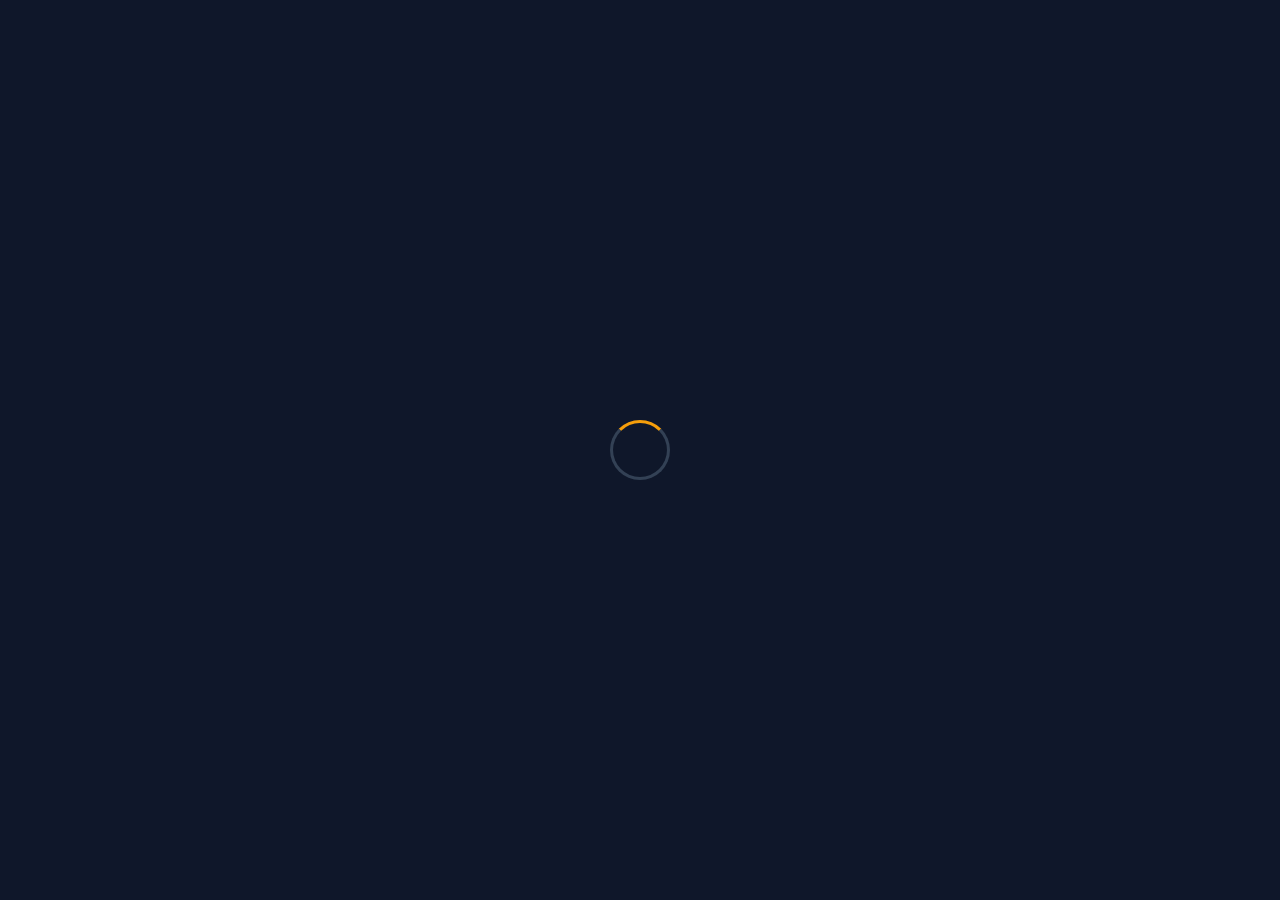
==== index.html @ acbb8c91 "initial commit" ====
<!DOCTYPE html>
<html lang="en" class="scroll-smooth">
<head>
    <meta charset="UTF-8" />
    <meta name="viewport" content="width=device-width, initial-scale=1.0" />
    <meta name="description" content="Portfolio of Shadrack, a software engineer specializing in modern web development, UI/UX design, Data Science and innovative solutions.">
    <meta name="author" content="Shadrack">
    <meta property="og:title" content="Shadrack ">
    <meta property="og:description" content="Crafting elegant, efficient, and user-centric software solutions.">
    <meta property="og:type" content="website">
    <meta property="og:url" content="https://sheddysilicon.netlify.app">
    <meta property="og:image" content="https://sheddysilicon.netlify.app/images/og-image.jpg">
    <title>sheddysilicon</title>

    <script src="https://cdn.tailwindcss.com"></script>
    <link rel="icon" type="image/png" sizes="32x32" href="https://encrypted-tbn0.gstatic.com/images?q=tbn:ANd9GcRyofyNYiwBsJ7aX9NkStztx-xi-1tMAs8EAA&s">
    <link rel="stylesheet" href="https://cdnjs.cloudflare.com/ajax/libs/font-awesome/6.0.0-beta3/css/all.min.css"
          integrity="sha512-Fo3rlrZj/k7ujTnHg4CGR2D7kSs0v4LLanw2qksYuRlEzO+tcaEPQogQ0KaoGN26/zrn20ImR1DfuLWnOo7aBA=="
          crossorigin="anonymous" referrerpolicy="no-referrer" />
    <link rel="preconnect" href="https://fonts.googleapis.com">
    <link rel="preconnect" href="https://fonts.gstatic.com" crossorigin>
    <link href="https://fonts.googleapis.com/css2?family=Inter:wght@300;400;500;600;700;800;900&family=JetBrains+Mono:wght@400;500;700&display=swap" rel="stylesheet">
          
    <style>
      :root {
        --primary: #f59e0b;
        --primary-dark: #d97706;
        --secondary: #8b5cf6;
        --accent: #06b6d4;
        --success: #10b981;
        --error: #ef4444;
      }

      [data-theme="light"] {
        --bg-primary: #ffffff;
        --bg-secondary: #f8fafc;
        --bg-tertiary: #e2e8f0;
        --text-primary: #1e293b;
        --text-secondary: #475569;
        --text-muted: #64748b;
        --border: #e2e8f0;
        --glass-bg: rgba(255, 255, 255, 0.85);
        --glass-border: rgba(255, 255, 255, 0.2);
        --shadow: rgba(0, 0, 0, 0.1);
        --shadow-lg: rgba(0, 0, 0, 0.15);
      }

      [data-theme="dark"] {
        --bg-primary: #0f172a;
        --bg-secondary: #1e293b;
        --bg-tertiary: #334155;
        --text-primary: #f1f5f9;
        --text-secondary: #cbd5e1;
        --text-muted: #94a3b8;
        --border: #334155;
        --glass-bg: rgba(15, 23, 42, 0.85);
        --glass-border: rgba(255, 255, 255, 0.1);
        --shadow: rgba(0, 0, 0, 0.3);
        --shadow-lg: rgba(0, 0, 0, 0.4);
      }

      * {
        margin: 0;
        padding: 0;
        box-sizing: border-box;
      }

      body {
        font-family: 'Inter', sans-serif;
        background: var(--bg-primary);
        color: var(--text-primary);
        line-height: 1.6;
        overflow-x: hidden;
        transition: all 0.3s ease;
      }

      /* Enhanced Glass Morphism */
      .glass {
        background: var(--glass-bg);
        backdrop-filter: blur(20px);
        -webkit-backdrop-filter: blur(20px);
        border: 1px solid var(--glass-border);
        box-shadow: 0 8px 32px var(--shadow);
      }

      .glass-intense {
        background: var(--glass-bg);
        backdrop-filter: blur(40px);
        -webkit-backdrop-filter: blur(40px);
        border: 1px solid var(--glass-border);
        box-shadow: 0 20px 40px var(--shadow-lg);
      }

      /* Animated Background */
      .animated-bg {
        position: fixed;
        top: 0;
        left: 0;
        width: 100%;
        height: 100%;
        z-index: -2;
        background: linear-gradient(45deg, var(--bg-primary), var(--bg-secondary));
      }

      .floating-shapes {
        position: absolute;
        width: 100%;
        height: 100%;
        overflow: hidden;
      }

      .shape {
        position: absolute;
        border-radius: 50%;
        background: linear-gradient(45deg, var(--primary), var(--secondary));
        opacity: 0.1;
        animation: float 20s infinite linear;
      }

      @keyframes float {
        0% { transform: translateY(100vh) rotate(0deg); opacity: 0; }
        10% { opacity: 0.1; }
        90% { opacity: 0.1; }
        100% { transform: translateY(-100vh) rotate(360deg); opacity: 0; }
      }

      /* Enhanced Navbar */
      .navbar {
        position: fixed;
        top: 20px;
        left: 50%;
        transform: translateX(-50%);
        z-index: 1000;
        border-radius: 50px;
        padding: 12px 24px;
        transition: all 0.3s ease;
        backdrop-filter: blur(20px);
        -webkit-backdrop-filter: blur(20px);
      }

      .nav-item {
        position: relative;
        padding: 12px 20px;
        border-radius: 25px;
        transition: all 0.3s cubic-bezier(0.4, 0, 0.2, 1);
        text-decoration: none;
        color: var(--text-secondary);
        display: flex;
        flex-direction: column;
        align-items: center;
        gap: 4px;
        overflow: hidden;
      }

      .nav-item::before {
        content: '';
        position: absolute;
        top: 0;
        left: -100%;
        width: 100%;
        height: 100%;
        background: linear-gradient(45deg, var(--primary), var(--secondary));
        transition: all 0.3s ease;
        border-radius: 25px;
        z-index: -1;
      }

      .nav-item:hover::before,
      .nav-item.active::before {
        left: 0;
      }

      .nav-item:hover,
      .nav-item.active {
        color: white;
        transform: translateY(-2px);
      }

      .nav-item i {
        font-size: 18px;
        transition: all 0.3s ease;
      }

      .nav-item:hover i {
        transform: scale(1.2);
      }

      .nav-item span {
        font-size: 12px;
        font-weight: 500;
      }

      /* Enhanced Audio Player */
      .audio-player {
        background: var(--glass-bg);
        backdrop-filter: blur(15px);
        border-radius: 30px;
        padding: 8px 16px;
        display: flex;
        align-items: center;
        gap: 12px;
        border: 1px solid var(--glass-border);
        transition: all 0.3s ease;
        min-width: 200px;
      }

      .audio-player:hover {
        transform: translateY(-3px);
        box-shadow: 0 15px 30px var(--shadow-lg);
      }

      .play-btn {
        width: 40px;
        height: 40px;
        border-radius: 50%;
        background: linear-gradient(45deg, var(--primary), var(--primary-dark));
        border: none;
        display: flex;
        align-items: center;
        justify-content: center;
        cursor: pointer;
        transition: all 0.3s ease;
        position: relative;
        overflow: hidden;
      }

      .play-btn::before {
        content: '';
        position: absolute;
        top: 50%;
        left: 50%;
        width: 0;
        height: 0;
        background: rgba(255, 255, 255, 0.3);
        border-radius: 50%;
        transition: all 0.3s ease;
      }

      .play-btn:hover::before {
        width: 100%;
        height: 100%;
        top: 0;
        left: 0;
      }

      .play-btn:hover {
        transform: scale(1.1);
      }

      .play-btn i {
        color: white;
        font-size: 16px;
        position: relative;
        z-index: 2;
      }

      .audio-info {
        flex: 1;
        min-width: 0;
      }

      .audio-title {
        font-size: 12px;
        font-weight: 600;
        color: var(--text-primary);
        margin-bottom: 4px;
      }

      .audio-progress {
        width: 100%;
        height: 4px;
        background: var(--border);
        border-radius: 2px;
        overflow: hidden;
        position: relative;
      }

      .audio-progress-bar {
        height: 100%;
        background: linear-gradient(90deg, var(--primary), var(--secondary));
        width: 0%;
        transition: width 0.1s ease;
        border-radius: 2px;
        position: relative;
      }

      .audio-progress-bar::after {
        content: '';
        position: absolute;
        right: 0;
        top: 50%;
        transform: translateY(-50%);
        width: 8px;
        height: 8px;
        background: white;
        border-radius: 50%;
        box-shadow: 0 2px 4px var(--shadow);
      }

      /* Hero Section Enhancements */
      .hero-content {
        position: relative;
        z-index: 10;
        text-align: center;
        padding: 2rem;
      }

      .hero-title {
        font-size: clamp(3rem, 8vw, 8rem);
        font-weight: 900;
        line-height: 0.9;
        margin-bottom: 1rem;
        background: linear-gradient(135deg, var(--primary), var(--secondary), var(--accent));
        background-size: 300% 300%;
        -webkit-background-clip: text;
        -webkit-text-fill-color: transparent;
        background-clip: text;
        animation: gradientShift 4s ease infinite;
        filter: drop-shadow(0 4px 8px var(--shadow));
      }

      @keyframes gradientShift {
        0%, 100% { background-position: 0% 50%; }
        50% { background-position: 100% 50%; }
      }

      .hero-subtitle {
        font-size: clamp(1.5rem, 4vw, 3rem);
        font-weight: 600;
        color: var(--text-secondary);
        margin-bottom: 1.5rem;
        opacity: 0;
        animation: fadeInUp 1s ease 0.5s forwards;
      }

      .hero-description {
        font-size: clamp(1rem, 2vw, 1.5rem);
        color: var(--text-muted);
        max-width: 600px;
        margin: 0 auto 3rem;
        font-family: 'JetBrains Mono', monospace;
        opacity: 0;
        animation: fadeInUp 1s ease 1s forwards;
      }

      .hero-keywords {
        display: inline-flex;
        gap: 1rem;
        flex-wrap: wrap;
        justify-content: center;
        margin-bottom: 2rem;
      }

      .keyword {
        padding: 8px 16px;
        background: var(--glass-bg);
        border: 1px solid var(--glass-border);
        border-radius: 20px;
        font-weight: 600;
        font-size: 14px;
        color: var(--primary);
        backdrop-filter: blur(10px);
        transition: all 0.3s ease;
        opacity: 0;
        animation: fadeInScale 0.8s ease forwards;
      }

      .keyword:nth-child(1) { animation-delay: 1.2s; }
      .keyword:nth-child(2) { animation-delay: 1.4s; }
      .keyword:nth-child(3) { animation-delay: 1.6s; }

      .keyword:hover {
        transform: translateY(-2px) scale(1.05);
        background: var(--primary);
        color: white;
        box-shadow: 0 8px 20px var(--shadow-lg);
      }

      @keyframes fadeInUp {
        from {
          opacity: 0;
          transform: translateY(30px);
        }
        to {
          opacity: 1;
          transform: translateY(0);
        }
      }

      @keyframes fadeInScale {
        from {
          opacity: 0;
          transform: scale(0.8);
        }
        to {
          opacity: 1;
          transform: scale(1);
        }
      }

      /* Enhanced Buttons */
      .btn {
        display: inline-flex;
        align-items: center;
        gap: 12px;
        padding: 16px 32px;
        border-radius: 50px;
        font-weight: 600;
        text-decoration: none;
        transition: all 0.3s cubic-bezier(0.4, 0, 0.2, 1);
        position: relative;
        overflow: hidden;
        backdrop-filter: blur(10px);
        border: 1px solid transparent;
      }

      .btn::before {
        content: '';
        position: absolute;
        top: 50%;
        left: 50%;
        width: 0;
        height: 0;
        background: radial-gradient(circle, rgba(255, 255, 255, 0.2) 0%, transparent 70%);
        transition: all 0.6s ease;
        border-radius: 50%;
      }

      .btn:hover::before {
        width: 300px;
        height: 300px;
        top: -150px;
        left: -150px;
      }

      .btn-primary {
        background: linear-gradient(135deg, var(--primary), var(--primary-dark));
        color: white;
        box-shadow: 0 8px 25px rgba(245, 158, 11, 0.3);
      }

      .btn-primary:hover {
        transform: translateY(-3px);
        box-shadow: 0 15px 35px rgba(245, 158, 11, 0.4);
      }

      .btn-secondary {
        background: var(--glass-bg);
        color: var(--text-primary);
        border-color: var(--glass-border);
        backdrop-filter: blur(15px);
      }

      .btn-secondary:hover {
        transform: translateY(-3px);
        background: var(--bg-tertiary);
        box-shadow: 0 15px 35px var(--shadow-lg);
      }

      .btn i {
        transition: all 0.3s ease;
      }

      .btn:hover i {
        transform: translateX(4px);
      }

      /* Social Links Enhancement */
      .social-links {
        display: flex;
        justify-content: center;
        gap: 1rem;
        margin-top: 3rem;
        opacity: 0;
        animation: fadeInUp 1s ease 1.8s forwards;
      }

      .social-link {
        width: 60px;
        height: 60px;
        border-radius: 50%;
        background: var(--glass-bg);
        border: 1px solid var(--glass-border);
        display: flex;
        align-items: center;
        justify-content: center;
        color: var(--text-secondary);
        font-size: 24px;
        transition: all 0.3s cubic-bezier(0.4, 0, 0.2, 1);
        position: relative;
        overflow: hidden;
        backdrop-filter: blur(15px);
      }

      .social-link::before {
        content: '';
        position: absolute;
        top: 0;
        left: -100%;
        width: 100%;
        height: 100%;
        background: linear-gradient(45deg, var(--primary), var(--secondary));
        transition: all 0.4s ease;
        border-radius: 50%;
      }

      .social-link:hover::before {
        left: 0;
      }

      .social-link:hover {
        color: white;
        transform: translateY(-5px) scale(1.1);
        box-shadow: 0 15px 30px var(--shadow-lg);
      }

      .social-link i {
        position: relative;
        z-index: 2;
        transition: all 0.3s ease;
      }

      .social-link:hover i {
        transform: scale(1.2);
      }

      /* Floating Images Enhancement */
      .floating-images {
        position: fixed;
        top: 0;
        left: 0;
        width: 100%;
        height: 100%;
        z-index: -1;
        overflow: hidden;
        pointer-events: none;
      }

      .floating-img {
        position: absolute;
        width: 120px;
        height: 120px;
        border-radius: 15px;
        opacity: 0.6;
        transition: all 0.3s ease;
        border: 2px solid var(--glass-border);
        backdrop-filter: blur(2px);
        box-shadow: 0 8px 25px var(--shadow);
        object-fit: cover;
      }

      .floating-img:hover {
        opacity: 0.9;
        transform: scale(1.1);
        z-index: 10;
        pointer-events: auto;
      }

      /* Theme Toggle Enhancement */
      .theme-toggle {
        position: relative;
        overflow: hidden;
      }

      .theme-toggle::after {
        content: '';
        position: absolute;
        top: 50%;
        left: 50%;
        width: 0;
        height: 0;
        background: radial-gradient(circle, var(--primary) 0%, var(--secondary) 100%);
        transition: all 0.5s ease;
        border-radius: 50%;
        z-index: -1;
      }

      .theme-toggle:hover::after {
        width: 200%;
        height: 200%;
        top: -50%;
        left: -50%;
      }

      /* Enhanced Footer */
      .footer {
        background: var(--glass-bg);
        backdrop-filter: blur(20px);
        border-top: 1px solid var(--glass-border);
        padding: 3rem 0 2rem;
        margin-top: 5rem;
        position: relative;
        overflow: hidden;
      }

      .footer::before {
        content: '';
        position: absolute;
        top: 0;
        left: -100%;
        width: 100%;
        height: 2px;
        background: linear-gradient(90deg, var(--primary), var(--secondary), var(--accent));
        animation: slideIn 2s ease-in-out infinite;
      }

      @keyframes slideIn {
        0% { left: -100%; }
        100% { left: 100%; }
      }

      /* Loading Animation */
      .loading-overlay {
        position: fixed;
        top: 0;
        left: 0;
        width: 100%;
        height: 100%;
        background: var(--bg-primary);
        z-index: 9999;
        display: flex;
        align-items: center;
        justify-content: center;
        transition: all 0.5s ease;
      }

      .loading-spinner {
        width: 60px;
        height: 60px;
        border: 3px solid var(--border);
        border-top: 3px solid var(--primary);
        border-radius: 50%;
        animation: spin 1s linear infinite;
      }

      @keyframes spin {
        0% { transform: rotate(0deg); }
        100% { transform: rotate(360deg); }
      }

      /* Responsive Design */
      @media (max-width: 768px) {
        .navbar {
          top: 10px;
          left: 10px;
          right: 10px;
          transform: none;
          border-radius: 25px;
          padding: 8px 16px;
        }

        .nav-item {
          padding: 8px 12px;
        }

        .nav-item i {
          font-size: 16px;
        }

        .nav-item span {
          font-size: 10px;
        }

        .audio-player {
          min-width: 150px;
          padding: 6px 12px;
        }

        .play-btn {
          width: 32px;
          height: 32px;
        }

        .play-btn i {
          font-size: 14px;
        }

        .social-link {
          width: 50px;
          height: 50px;
          font-size: 20px;
        }

        .floating-img {
          width: 80px;
          height: 80px;
        }

        .btn {
          padding: 12px 24px;
          font-size: 14px;
        }
      }

      /* Scroll Indicator */
      .scroll-indicator {
        position: fixed;
        top: 0;
        left: 0;
        width: 100%;
        height: 3px;
        z-index: 1001;
        background: var(--glass-bg);
      }

      .scroll-progress {
        height: 100%;
        background: linear-gradient(90deg, var(--primary), var(--secondary));
        width: 0%;
        transition: width 0.1s ease;
      }

      /* Cursor Trail Effect */
      .cursor-trail {
        position: fixed;
        width: 20px;
        height: 20px;
        border-radius: 50%;
        background: var(--primary);
        pointer-events: none;
        z-index: 9998;
        opacity: 0.6;
        transition: all 0.1s ease;
      }

      /* Particle System */
      .particles {
        position: fixed;
        top: 0;
        left: 0;
        width: 100%;
        height: 100%;
        z-index: -1;
        overflow: hidden;
      }

      .particle {
        position: absolute;
        width: 4px;
        height: 4px;
        background: var(--primary);
        border-radius: 50%;
        opacity: 0.7;
        animation: particleFloat 15s infinite linear;
      }

      @keyframes particleFloat {
        0% {
          transform: translateY(100vh) translateX(0px);
          opacity: 0;
        }
        10% {
          opacity: 0.7;
        }
        90% {
          opacity: 0.7;
        }
        100% {
          transform: translateY(-100vh) translateX(200px);
          opacity: 0;
        }
      }
    </style>
</head>

<body data-theme="dark" class="relative">
    <!-- Loading Overlay -->
    <div class="loading-overlay" id="loadingOverlay">
        <div class="loading-spinner"></div>
    </div>

    <!-- Scroll Progress Indicator -->
    <div class="scroll-indicator">
        <div class="scroll-progress" id="scrollProgress"></div>
    </div>

    <!-- Cursor Trail -->
    <div class="cursor-trail" id="cursorTrail"></div>

    <!-- Animated Background -->
    <div class="animated-bg">
        <div class="floating-shapes" id="floatingShapes"></div>
    </div>

    <!-- Particle System -->
    <div class="particles" id="particles"></div>

    <!-- Floating Images Background -->
    <div class="floating-images" id="floatingImages"></div>

    <!-- Enhanced Navbar -->
    <nav class="navbar glass-intense" id="navbar">
        <div class="flex items-center gap-6">
            <!-- Logo -->
            <a href="#" class="nav-item">
                <img src="https://encrypted-tbn0.gstatic.com/images?q=tbn:ANd9GcRyofyNYiwBsJ7aX9NkStztx-xi-1tMAs8EAA&s" 
                     alt="Logo" 
                     class="w-12 h-12 rounded-full border-2 border-primary transition-all duration-300 hover:scale-110">
            </a>
            
            <!-- Navigation Items -->
            <a href="#" class="nav-item active">
                <i class="fas fa-home"></i>
                <span>Home</span>
            </a>
            
            <a href="about.html" class="nav-item">
                <i class="fas fa-user"></i>
                <span>About</span>
            </a>
            
            <a href="setup.html" class="nav-item">
                <i class="fas fa-desktop"></i>
                <span>Setup</span>
            </a>
            
            <a href="roadmap.html" class="nav-item">
                <i class="fas fa-route"></i>
                <span>Roadmap</span>
            </a>
            
            <!-- Enhanced Audio Player -->
            <div class="audio-player">
                <button class="play-btn" id="playBtn">
                    <i class="fas fa-play"></i>
                </button>
                <div class="audio-info">
                    <div class="audio-title">My Journey</div>
                    <div class="audio-progress">
                        <div class="audio-progress-bar" id="progressBar"></div>
                    </div>
                </div>
            </div>
            
            <!-- Enhanced Theme Toggle -->
            <button class="nav-item theme-toggle" id="themeToggle">
                <i class="fas fa-sun"></i>
                <span>Theme</span>
            </button>
        </div>
    </nav>

    <!-- Hidden Audio Element -->
    <audio id="audio" preload="metadata">
        <source src="/audio/Beyond_the_Bullet_Points__Unpacking_a_Young_Technologist_s_Self-Driven_Journey_from_Tanzania_to_Tech.m4a" type="audio/mpeg">
        Your browser does not support the audio element.
    </audio>

    <!-- Main Content -->
    <main class="min-h-screen flex items-center justify-center pt-32 pb-16 px-4">
        <div class="hero-content glass max-w-6xl w-full rounded-3xl">
            <!-- Hero Title with Animation -->
            <h1 class="hero-title">Sheddy Silicon</h1>
            
            <!-- Hero Subtitle -->
            <h2 class="hero-subtitle">Software Engineer</h2>
            
            <!-- Keywords -->
            <div class="hero-keywords">
                <span class="keyword">Creating.</span>
                <span class="keyword">Focusing.</span>
                <span class="keyword">Dreaming.</span>
            </div>
            
            <!-- Hero Description -->
            <p class="hero-description">
                Crafting elegant, efficient, and user centric software & Data solutions.
            </p>

            <!-- Action Buttons -->
            <div class="flex flex-col sm:flex-row gap-6 justify-center mb-8">
                <a href="#contact" class="btn btn-primary">
                    <span>Let's Connect</span>
                    <i class="fas fa-arrow-right"></i>
                </a>
                <a href="mailto:mwalyangashadrack@gmail.com" class="btn btn-secondary">
                    <span>Send Email</span>
                    <i class="fas fa-envelope"></i>
                </a>
            </div>

            <!-- Social Links -->
            <div class="social-links">
                <a href="https://www.instagram.com/sheddysilicon/" target="_blank" class="social-link" aria-label="Instagram">
                    <i class="fab fa-instagram"></i>
                </a>
                <a href="https://wa.me/255625534921?text=Hello%20Sheddy%2C%20I%20just%20visited%20your%20site!" target="_blank" class="social-link" aria-label="WhatsApp">
                    <i class="fab fa-whatsapp"></i>
                </a>
                <a href="https://www.linkedin.com/in/shadrack-john-430b32290" target="_blank" class="social-link" aria-label="LinkedIn">
                    <i class="fab fa-linkedin"></i>
                </a>
                <a href="https://github.com/zuck30" target="_blank" class="social-link" aria-label="GitHub">
                    <i class="fab fa-github"></i>
                </a>
                <a href="#" target="_blank" class="social-link" aria-label="YouTube">
                    <i class="fab fa-youtube"></i>
                </a>
            </div>
        </div>
    </main>

    <!-- Enhanced Footer -->
    <footer class="footer">
        <div class="text-center space-y-4">
            <p class="text-lg font-semibold tracking-wider">Stay Curious & Keep Building</p>
            <p class="text-sm text-muted">© 2025 Sheddy. All rights reserved.</p>
            <div class="flex justify-center items-center gap-6 text-xs mt-4">
                <a href="#" class="hover:text-primary transition-colors duration-300">Privacy Policy</a>
                <span class="text-muted">•</span>
                <a href="#" class="hover:text-primary transition-colors duration-300">Terms of Service</a>
                <span class="text-muted">•</span>
                <a href="#" class="hover:text-primary transition-colors duration-300">Contact</a>
            </div>
        </div>
    </footer>

    <script>
        // Enhanced Theme Management
        class ThemeManager {
            constructor() {
                this.theme = localStorage.getItem('theme') || 'dark';
                this.init();
            }

            init() {
                document.body.setAttribute('data-theme', this.theme);
                this.updateThemeIcon();
            }

            toggle() {
                this.theme = this.theme === 'dark' ? 'light' : 'dark';
                document.body.setAttribute('data-theme', this.theme);
                localStorage.setItem('theme', this.theme);
                this.updateThemeIcon();
                this.animateThemeTransition();
            }

            updateThemeIcon() {
                const icon = document.querySelector('#themeToggle i');
                icon.className = this.theme === 'dark' ? 'fas fa-sun' : 'fas fa-moon';
            }

            animateThemeTransition() {
                document.body.style.transition = 'all 0.3s ease';
                setTimeout(() => {
                    document.body.style.transition = '';
                }, 300);
            }
        }

        // Enhanced Audio Player
        class AudioPlayer {
            constructor() {
                this.audio = document.getElementById('audio');
                this.playBtn = document.getElementById('playBtn');
                this.progressBar = document.getElementById('progressBar');
                this.isPlaying = false;
                this.init();
            }

            init() {
                this.playBtn.addEventListener('click', () => this.togglePlay());
                this.audio.addEventListener('timeupdate', () => this.updateProgress());
                this.audio.addEventListener('ended', () => this.onEnded());
                this.audio.addEventListener('loadedmetadata', () => this.onLoaded());
            }

            togglePlay() {
                if (this.isPlaying) {
                    this.pause();
                } else {
                    this.play();
                }
            }

            play() {
                this.audio.play()
                    .then(() => {
                        this.isPlaying = true;
                        this.playBtn.innerHTML = '<i class="fas fa-pause"></i>';
                        this.playBtn.classList.add('playing');
                    })
                    .catch(console.error);
            }

            pause() {
                this.audio.pause();
                this.isPlaying = false;
                this.playBtn.innerHTML = '<i class="fas fa-play"></i>';
                this.playBtn.classList.remove('playing');
            }

            updateProgress() {
                if (this.audio.duration) {
                    const progress = (this.audio.currentTime / this.audio.duration) * 100;
                    this.progressBar.style.width = `${progress}%`;
                }
            }

            onEnded() {
                this.isPlaying = false;
                this.playBtn.innerHTML = '<i class="fas fa-play"></i>';
                this.playBtn.classList.remove('playing');
                this.progressBar.style.width = '0%';
            }

            onLoaded() {
                console.log('Audio loaded successfully');
            }
        }

        // Floating Shapes Animation
        class FloatingShapes {
            constructor() {
                this.container = document.getElementById('floatingShapes');
                this.shapes = [];
                this.init();
            }

            init() {
                this.createShapes();
                this.animate();
            }

            createShapes() {
                const shapeCount = 15;
                for (let i = 0; i < shapeCount; i++) {
                    const shape = document.createElement('div');
                    shape.className = 'shape';
                    
                    const size = Math.random() * 100 + 50;
                    shape.style.width = `${size}px`;
                    shape.style.height = `${size}px`;
                    shape.style.left = `${Math.random() * 100}%`;
                    shape.style.animationDelay = `${Math.random() * 20}s`;
                    shape.style.animationDuration = `${Math.random() * 10 + 15}s`;
                    
                    this.container.appendChild(shape);
                    this.shapes.push(shape);
                }
            }

            animate() {
                // Additional animations can be added here
            }
        }

        // Particle System
        class ParticleSystem {
            constructor() {
                this.container = document.getElementById('particles');
                this.particles = [];
                this.init();
            }

            init() {
                this.createParticles();
                setInterval(() => this.createParticle(), 500);
            }

            createParticles() {
                const particleCount = 20;
                for (let i = 0; i < particleCount; i++) {
                    this.createParticle();
                }
            }

            createParticle() {
                const particle = document.createElement('div');
                particle.className = 'particle';
                
                particle.style.left = `${Math.random() * 100}%`;
                particle.style.animationDelay = `${Math.random() * 5}s`;
                particle.style.animationDuration = `${Math.random() * 5 + 10}s`;
                
                this.container.appendChild(particle);
                
                setTimeout(() => {
                    if (particle.parentNode) {
                        particle.parentNode.removeChild(particle);
                    }
                }, 15000);
            }
        }

        // Floating Images
        class FloatingImages {
            constructor() {
                this.container = document.getElementById('floatingImages');
                this.images = [
                    '/images/Mudathir.png',
          '/images/sheddy.png',
          '/images/zouzoua.png',
          '/images/zimbwe.png',
          '/images/ande_boyeli.png',
          '/images/ecua.png',
          '/images/kouma.png',
          '/images/doumbia.png',
          '/images/boyeli.png',
          '/images/conte.png',
          '/images/diarra.png',
          '/images/paccomezouzoua.png',
          '/images/pacomme.png',
          '/images/muda.png',
          '/images/muda_simu.png',
          '/images/max.png',
          '/images/captain.png',
          '/images/ki.png',
          '/images/baka.png',
          '/images/yahya.png',
          '/images/engineer.png',
          '/images/arafat.png',
          '/images/jersey.png',
          '/images/jerseys 2.png',
          '/images/job.png',
          '/images/m_husein.png',
          '/images/baller.png',
          '/images/djigui.png',
          '/images/me.png'

                ];
                this.init();
            }

            init() {
                this.createFloatingImages();
                this.animateImages();
            }

            createFloatingImages() {
                const imageCount = 25;
                for (let i = 0; i < imageCount; i++) {
                    const img = document.createElement('img');
                    img.className = 'floating-img';
                    img.src = this.images[i % this.images.length];
                    img.alt = 'Portfolio Image';
                    
                    img.style.left = `${Math.random() * 90}%`;
                    img.style.top = `${Math.random() * 90}%`;
                    img.style.transform = `rotate(${Math.random() * 20 - 10}deg)`;
                    img.style.animationDelay = `${Math.random() * 5}s`;
                    
                    this.container.appendChild(img);
                }
            }

            animateImages() {
                const images = this.container.querySelectorAll('.floating-img');
                images.forEach((img, index) => {
                    this.animateImage(img, index);
                });
            }

            animateImage(img, index) {
                let x = parseFloat(img.style.left);
                let y = parseFloat(img.style.top);
                const xSpeed = (Math.random() - 0.5) * 0.2;
                const ySpeed = (Math.random() - 0.5) * 0.2;

                const animate = () => {
                    x += xSpeed;
                    y += ySpeed;

                    if (x < 0 || x > 85) x = Math.max(0, Math.min(85, x));
                    if (y < 0 || y > 85) y = Math.max(0, Math.min(85, y));

                    img.style.left = `${x}%`;
                    img.style.top = `${y}%`;

                    requestAnimationFrame(animate);
                };

                setTimeout(() => animate(), index * 100);
            }
        }

        // Scroll Progress Indicator
        class ScrollProgress {
            constructor() {
                this.progressBar = document.getElementById('scrollProgress');
                this.init();
            }

            init() {
                window.addEventListener('scroll', () => this.updateProgress());
            }

            updateProgress() {
                const scrolled = window.pageYOffset;
                const maxHeight = document.body.scrollHeight - window.innerHeight;
                const progress = (scrolled / maxHeight) * 100;
                this.progressBar.style.width = `${Math.min(progress, 100)}%`;
            }
        }

        // Cursor Trail Effect
        class CursorTrail {
            constructor() {
                this.trail = document.getElementById('cursorTrail');
                this.positions = [];
                this.init();
            }

            init() {
                document.addEventListener('mousemove', (e) => this.updateTrail(e));
            }

            updateTrail(e) {
                this.positions.push({ x: e.clientX, y: e.clientY });
                if (this.positions.length > 10) {
                    this.positions.shift();
                }

                if (this.positions.length > 0) {
                    const latest = this.positions[this.positions.length - 1];
                    this.trail.style.left = `${latest.x - 10}px`;
                    this.trail.style.top = `${latest.y - 10}px`;
                    this.trail.style.opacity = '0.6';
                }
            }
        }

        // Navbar Behavior
        class NavbarManager {
            constructor() {
                this.navbar = document.getElementById('navbar');
                this.lastScrollY = window.pageYOffset;
                this.init();
            }

            init() {
                window.addEventListener('scroll', () => this.handleScroll());
                this.setActiveNavItem();
            }

            handleScroll() {
                const currentScrollY = window.pageYOffset;
                
                if (currentScrollY > 100) {
                    this.navbar.style.background = 'var(--glass-bg)';
                    this.navbar.style.backdropFilter = 'blur(20px)';
                } else {
                    this.navbar.style.background = 'rgba(255, 255, 255, 0.1)';
                }

                this.lastScrollY = currentScrollY;
            }

            setActiveNavItem() {
                const navItems = document.querySelectorAll('.nav-item');
                navItems.forEach(item => {
                    item.addEventListener('click', (e) => {
                        navItems.forEach(nav => nav.classList.remove('active'));
                        item.classList.add('active');
                    });
                });
            }
        }

        // Loading Manager
        class LoadingManager {
            constructor() {
                this.overlay = document.getElementById('loadingOverlay');
                this.init();
            }

            init() {
                window.addEventListener('load', () => {
                    setTimeout(() => {
                        this.hideLoading();
                    }, 1500);
                });
            }

            hideLoading() {
                this.overlay.style.opacity = '0';
                setTimeout(() => {
                    this.overlay.style.display = 'none';
                }, 500);
            }
        }

        // Performance Optimization
        class PerformanceOptimizer {
            constructor() {
                this.init();
            }

            init() {
                // Lazy load images
                this.lazyLoadImages();
                
                // Debounce resize events
                window.addEventListener('resize', this.debounce(this.handleResize, 250));
            }

            lazyLoadImages() {
                const images = document.querySelectorAll('img[data-src]');
                const imageObserver = new IntersectionObserver((entries, observer) => {
                    entries.forEach(entry => {
                        if (entry.isIntersecting) {
                            const img = entry.target;
                            img.src = img.dataset.src;
                            img.classList.remove('lazy');
                            observer.unobserve(img);
                        }
                    });
                });

                images.forEach(img => imageObserver.observe(img));
            }

            debounce(func, wait) {
                let timeout;
                return function executedFunction(...args) {
                    const later = () => {
                        clearTimeout(timeout);
                        func(...args);
                    };
                    clearTimeout(timeout);
                    timeout = setTimeout(later, wait);
                };
            }

            handleResize() {
                // Handle responsive adjustments
                console.log('Window resized');
            }
        }

        // Initialize everything when DOM is loaded
        document.addEventListener('DOMContentLoaded', () => {
            // Initialize all systems
            const themeManager = new ThemeManager();
            const audioPlayer = new AudioPlayer();
            const floatingShapes = new FloatingShapes();
            const particleSystem = new ParticleSystem();
            const floatingImages = new FloatingImages();
            const scrollProgress = new ScrollProgress();
            const cursorTrail = new CursorTrail();
            const navbarManager = new NavbarManager();
            const loadingManager = new LoadingManager();
            const performanceOptimizer = new PerformanceOptimizer();

            // Theme toggle event
            document.getElementById('themeToggle').addEventListener('click', () => {
                themeManager.toggle();
            });

            // Smooth scrolling for anchor links
            document.querySelectorAll('a[href^="#"]').forEach(anchor => {
                anchor.addEventListener('click', function (e) {
                    e.preventDefault();
                    const target = document.querySelector(this.getAttribute('href'));
                    if (target) {
                        target.scrollIntoView({
                            behavior: 'smooth',
                            block: 'start'
                        });
                    }
                });
            });

            // Enhanced button interactions
            document.querySelectorAll('.btn').forEach(btn => {
                btn.addEventListener('mouseenter', function() {
                    this.style.transform = 'translateY(-3px) scale(1.02)';
                });
                
                btn.addEventListener('mouseleave', function() {
                    this.style.transform = 'translateY(0) scale(1)';
                });
            });

            // Social links hover effects
            document.querySelectorAll('.social-link').forEach(link => {
                link.addEventListener('mouseenter', function() {
                    this.style.transform = 'translateY(-5px) scale(1.1) rotate(5deg)';
                });
                
                link.addEventListener('mouseleave', function() {
                    this.style.transform = 'translateY(0) scale(1) rotate(0deg)';
                });
            });

            console.log('🚀 Enhanced Portfolio Loaded Successfully!');
        });

        // Service Worker Registration (for PWA capabilities)
        if ('serviceWorker' in navigator) {
            window.addEventListener('load', () => {
                navigator.serviceWorker.register('/sw.js')
                    .then(registration => {
                        console.log('SW registered: ', registration);
                    })
                    .catch(registrationError => {
                        console.log('SW registration failed: ', registrationError);
                    });
            });
        }
    </script>
</body>
</html>
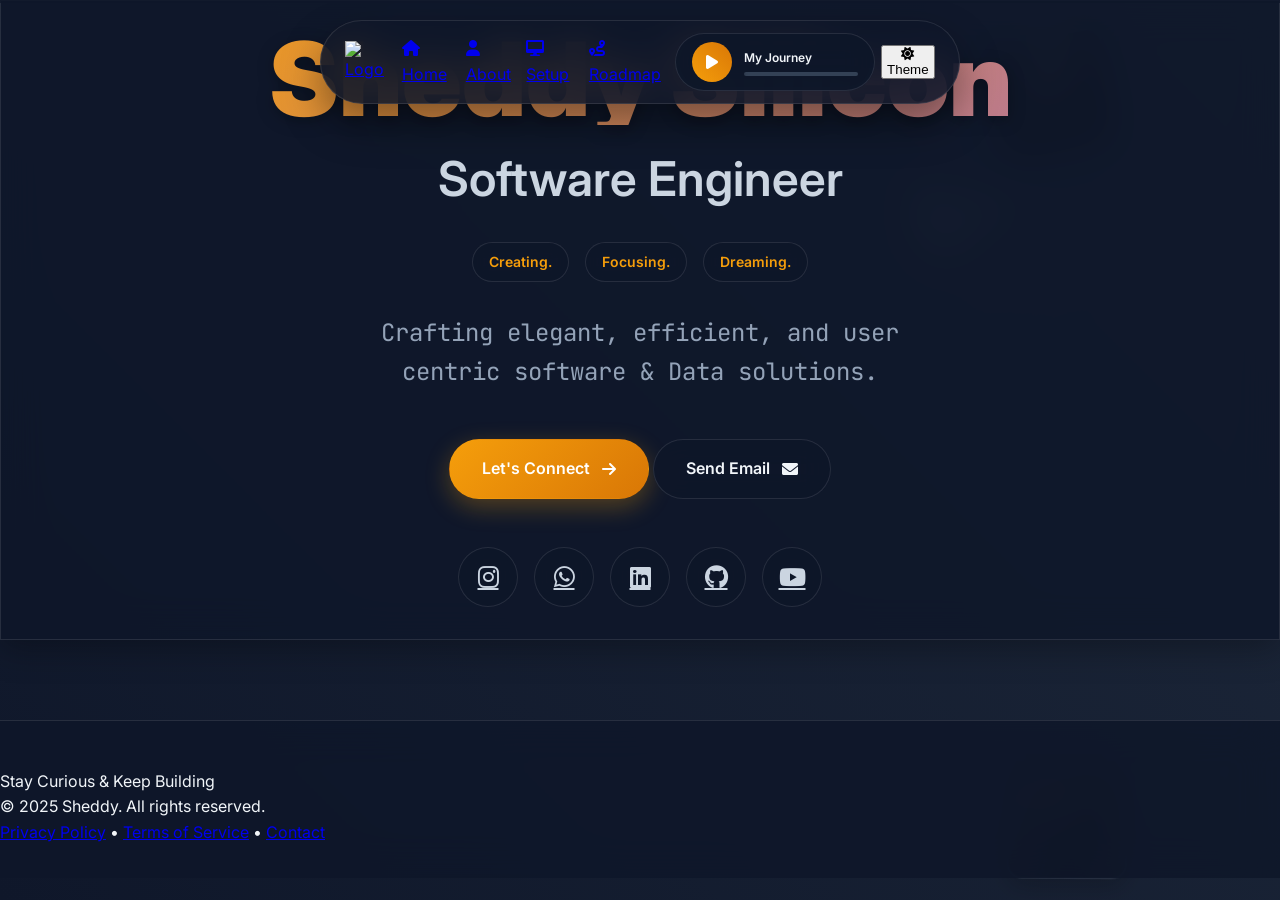
==== commit abde156b: "Optimize page load performance by removing artificial delays and deferring non-critical assets. - Re" ====
--- a/index.html
+++ b/index.html
@@ -12,7 +12,7 @@
     <meta property="og:image" content="https://sheddysilicon.netlify.app/images/og-image.jpg">
     <title>sheddysilicon</title>
 
-    <script src="https://cdn.tailwindcss.com"></script>
+    <script src="https://cdn.tailwindcss.com" defer></script>
     <link rel="icon" type="image/png" sizes="32x32" href="https://encrypted-tbn0.gstatic.com/images?q=tbn:ANd9GcRyofyNYiwBsJ7aX9NkStztx-xi-1tMAs8EAA&s">
     <link rel="stylesheet" href="https://cdnjs.cloudflare.com/ajax/libs/font-awesome/6.0.0-beta3/css/all.min.css"
           integrity="sha512-Fo3rlrZj/k7ujTnHg4CGR2D7kSs0v4LLanw2qksYuRlEzO+tcaEPQogQ0KaoGN26/zrn20ImR1DfuLWnOo7aBA=="
@@ -20,747 +20,7 @@
     <link rel="preconnect" href="https://fonts.googleapis.com">
     <link rel="preconnect" href="https://fonts.gstatic.com" crossorigin>
     <link href="https://fonts.googleapis.com/css2?family=Inter:wght@300;400;500;600;700;800;900&family=JetBrains+Mono:wght@400;500;700&display=swap" rel="stylesheet">
-          
-    <style>
-      :root {
-        --primary: #f59e0b;
-        --primary-dark: #d97706;
-        --secondary: #8b5cf6;
-        --accent: #06b6d4;
-        --success: #10b981;
-        --error: #ef4444;
-      }
-
-      [data-theme="light"] {
-        --bg-primary: #ffffff;
-        --bg-secondary: #f8fafc;
-        --bg-tertiary: #e2e8f0;
-        --text-primary: #1e293b;
-        --text-secondary: #475569;
-        --text-muted: #64748b;
-        --border: #e2e8f0;
-        --glass-bg: rgba(255, 255, 255, 0.85);
-        --glass-border: rgba(255, 255, 255, 0.2);
-        --shadow: rgba(0, 0, 0, 0.1);
-        --shadow-lg: rgba(0, 0, 0, 0.15);
-      }
-
-      [data-theme="dark"] {
-        --bg-primary: #0f172a;
-        --bg-secondary: #1e293b;
-        --bg-tertiary: #334155;
-        --text-primary: #f1f5f9;
-        --text-secondary: #cbd5e1;
-        --text-muted: #94a3b8;
-        --border: #334155;
-        --glass-bg: rgba(15, 23, 42, 0.85);
-        --glass-border: rgba(255, 255, 255, 0.1);
-        --shadow: rgba(0, 0, 0, 0.3);
-        --shadow-lg: rgba(0, 0, 0, 0.4);
-      }
-
-      * {
-        margin: 0;
-        padding: 0;
-        box-sizing: border-box;
-      }
-
-      body {
-        font-family: 'Inter', sans-serif;
-        background: var(--bg-primary);
-        color: var(--text-primary);
-        line-height: 1.6;
-        overflow-x: hidden;
-        transition: all 0.3s ease;
-      }
-
-      /* Enhanced Glass Morphism */
-      .glass {
-        background: var(--glass-bg);
-        backdrop-filter: blur(20px);
-        -webkit-backdrop-filter: blur(20px);
-        border: 1px solid var(--glass-border);
-        box-shadow: 0 8px 32px var(--shadow);
-      }
-
-      .glass-intense {
-        background: var(--glass-bg);
-        backdrop-filter: blur(40px);
-        -webkit-backdrop-filter: blur(40px);
-        border: 1px solid var(--glass-border);
-        box-shadow: 0 20px 40px var(--shadow-lg);
-      }
-
-      /* Animated Background */
-      .animated-bg {
-        position: fixed;
-        top: 0;
-        left: 0;
-        width: 100%;
-        height: 100%;
-        z-index: -2;
-        background: linear-gradient(45deg, var(--bg-primary), var(--bg-secondary));
-      }
-
-      .floating-shapes {
-        position: absolute;
-        width: 100%;
-        height: 100%;
-        overflow: hidden;
-      }
-
-      .shape {
-        position: absolute;
-        border-radius: 50%;
-        background: linear-gradient(45deg, var(--primary), var(--secondary));
-        opacity: 0.1;
-        animation: float 20s infinite linear;
-      }
-
-      @keyframes float {
-        0% { transform: translateY(100vh) rotate(0deg); opacity: 0; }
-        10% { opacity: 0.1; }
-        90% { opacity: 0.1; }
-        100% { transform: translateY(-100vh) rotate(360deg); opacity: 0; }
-      }
-
-      /* Enhanced Navbar */
-      .navbar {
-        position: fixed;
-        top: 20px;
-        left: 50%;
-        transform: translateX(-50%);
-        z-index: 1000;
-        border-radius: 50px;
-        padding: 12px 24px;
-        transition: all 0.3s ease;
-        backdrop-filter: blur(20px);
-        -webkit-backdrop-filter: blur(20px);
-      }
-
-      .nav-item {
-        position: relative;
-        padding: 12px 20px;
-        border-radius: 25px;
-        transition: all 0.3s cubic-bezier(0.4, 0, 0.2, 1);
-        text-decoration: none;
-        color: var(--text-secondary);
-        display: flex;
-        flex-direction: column;
-        align-items: center;
-        gap: 4px;
-        overflow: hidden;
-      }
-
-      .nav-item::before {
-        content: '';
-        position: absolute;
-        top: 0;
-        left: -100%;
-        width: 100%;
-        height: 100%;
-        background: linear-gradient(45deg, var(--primary), var(--secondary));
-        transition: all 0.3s ease;
-        border-radius: 25px;
-        z-index: -1;
-      }
-
-      .nav-item:hover::before,
-      .nav-item.active::before {
-        left: 0;
-      }
-
-      .nav-item:hover,
-      .nav-item.active {
-        color: white;
-        transform: translateY(-2px);
-      }
-
-      .nav-item i {
-        font-size: 18px;
-        transition: all 0.3s ease;
-      }
-
-      .nav-item:hover i {
-        transform: scale(1.2);
-      }
-
-      .nav-item span {
-        font-size: 12px;
-        font-weight: 500;
-      }
-
-      /* Enhanced Audio Player */
-      .audio-player {
-        background: var(--glass-bg);
-        backdrop-filter: blur(15px);
-        border-radius: 30px;
-        padding: 8px 16px;
-        display: flex;
-        align-items: center;
-        gap: 12px;
-        border: 1px solid var(--glass-border);
-        transition: all 0.3s ease;
-        min-width: 200px;
-      }
-
-      .audio-player:hover {
-        transform: translateY(-3px);
-        box-shadow: 0 15px 30px var(--shadow-lg);
-      }
-
-      .play-btn {
-        width: 40px;
-        height: 40px;
-        border-radius: 50%;
-        background: linear-gradient(45deg, var(--primary), var(--primary-dark));
-        border: none;
-        display: flex;
-        align-items: center;
-        justify-content: center;
-        cursor: pointer;
-        transition: all 0.3s ease;
-        position: relative;
-        overflow: hidden;
-      }
-
-      .play-btn::before {
-        content: '';
-        position: absolute;
-        top: 50%;
-        left: 50%;
-        width: 0;
-        height: 0;
-        background: rgba(255, 255, 255, 0.3);
-        border-radius: 50%;
-        transition: all 0.3s ease;
-      }
-
-      .play-btn:hover::before {
-        width: 100%;
-        height: 100%;
-        top: 0;
-        left: 0;
-      }
-
-      .play-btn:hover {
-        transform: scale(1.1);
-      }
-
-      .play-btn i {
-        color: white;
-        font-size: 16px;
-        position: relative;
-        z-index: 2;
-      }
-
-      .audio-info {
-        flex: 1;
-        min-width: 0;
-      }
-
-      .audio-title {
-        font-size: 12px;
-        font-weight: 600;
-        color: var(--text-primary);
-        margin-bottom: 4px;
-      }
-
-      .audio-progress {
-        width: 100%;
-        height: 4px;
-        background: var(--border);
-        border-radius: 2px;
-        overflow: hidden;
-        position: relative;
-      }
-
-      .audio-progress-bar {
-        height: 100%;
-        background: linear-gradient(90deg, var(--primary), var(--secondary));
-        width: 0%;
-        transition: width 0.1s ease;
-        border-radius: 2px;
-        position: relative;
-      }
-
-      .audio-progress-bar::after {
-        content: '';
-        position: absolute;
-        right: 0;
-        top: 50%;
-        transform: translateY(-50%);
-        width: 8px;
-        height: 8px;
-        background: white;
-        border-radius: 50%;
-        box-shadow: 0 2px 4px var(--shadow);
-      }
-
-      /* Hero Section Enhancements */
-      .hero-content {
-        position: relative;
-        z-index: 10;
-        text-align: center;
-        padding: 2rem;
-      }
-
-      .hero-title {
-        font-size: clamp(3rem, 8vw, 8rem);
-        font-weight: 900;
-        line-height: 0.9;
-        margin-bottom: 1rem;
-        background: linear-gradient(135deg, var(--primary), var(--secondary), var(--accent));
-        background-size: 300% 300%;
-        -webkit-background-clip: text;
-        -webkit-text-fill-color: transparent;
-        background-clip: text;
-        animation: gradientShift 4s ease infinite;
-        filter: drop-shadow(0 4px 8px var(--shadow));
-      }
-
-      @keyframes gradientShift {
-        0%, 100% { background-position: 0% 50%; }
-        50% { background-position: 100% 50%; }
-      }
-
-      .hero-subtitle {
-        font-size: clamp(1.5rem, 4vw, 3rem);
-        font-weight: 600;
-        color: var(--text-secondary);
-        margin-bottom: 1.5rem;
-        opacity: 0;
-        animation: fadeInUp 1s ease 0.5s forwards;
-      }
-
-      .hero-description {
-        font-size: clamp(1rem, 2vw, 1.5rem);
-        color: var(--text-muted);
-        max-width: 600px;
-        margin: 0 auto 3rem;
-        font-family: 'JetBrains Mono', monospace;
-        opacity: 0;
-        animation: fadeInUp 1s ease 1s forwards;
-      }
-
-      .hero-keywords {
-        display: inline-flex;
-        gap: 1rem;
-        flex-wrap: wrap;
-        justify-content: center;
-        margin-bottom: 2rem;
-      }
-
-      .keyword {
-        padding: 8px 16px;
-        background: var(--glass-bg);
-        border: 1px solid var(--glass-border);
-        border-radius: 20px;
-        font-weight: 600;
-        font-size: 14px;
-        color: var(--primary);
-        backdrop-filter: blur(10px);
-        transition: all 0.3s ease;
-        opacity: 0;
-        animation: fadeInScale 0.8s ease forwards;
-      }
-
-      .keyword:nth-child(1) { animation-delay: 1.2s; }
-      .keyword:nth-child(2) { animation-delay: 1.4s; }
-      .keyword:nth-child(3) { animation-delay: 1.6s; }
-
-      .keyword:hover {
-        transform: translateY(-2px) scale(1.05);
-        background: var(--primary);
-        color: white;
-        box-shadow: 0 8px 20px var(--shadow-lg);
-      }
-
-      @keyframes fadeInUp {
-        from {
-          opacity: 0;
-          transform: translateY(30px);
-        }
-        to {
-          opacity: 1;
-          transform: translateY(0);
-        }
-      }
-
-      @keyframes fadeInScale {
-        from {
-          opacity: 0;
-          transform: scale(0.8);
-        }
-        to {
-          opacity: 1;
-          transform: scale(1);
-        }
-      }
-
-      /* Enhanced Buttons */
-      .btn {
-        display: inline-flex;
-        align-items: center;
-        gap: 12px;
-        padding: 16px 32px;
-        border-radius: 50px;
-        font-weight: 600;
-        text-decoration: none;
-        transition: all 0.3s cubic-bezier(0.4, 0, 0.2, 1);
-        position: relative;
-        overflow: hidden;
-        backdrop-filter: blur(10px);
-        border: 1px solid transparent;
-      }
-
-      .btn::before {
-        content: '';
-        position: absolute;
-        top: 50%;
-        left: 50%;
-        width: 0;
-        height: 0;
-        background: radial-gradient(circle, rgba(255, 255, 255, 0.2) 0%, transparent 70%);
-        transition: all 0.6s ease;
-        border-radius: 50%;
-      }
-
-      .btn:hover::before {
-        width: 300px;
-        height: 300px;
-        top: -150px;
-        left: -150px;
-      }
-
-      .btn-primary {
-        background: linear-gradient(135deg, var(--primary), var(--primary-dark));
-        color: white;
-        box-shadow: 0 8px 25px rgba(245, 158, 11, 0.3);
-      }
-
-      .btn-primary:hover {
-        transform: translateY(-3px);
-        box-shadow: 0 15px 35px rgba(245, 158, 11, 0.4);
-      }
-
-      .btn-secondary {
-        background: var(--glass-bg);
-        color: var(--text-primary);
-        border-color: var(--glass-border);
-        backdrop-filter: blur(15px);
-      }
-
-      .btn-secondary:hover {
-        transform: translateY(-3px);
-        background: var(--bg-tertiary);
-        box-shadow: 0 15px 35px var(--shadow-lg);
-      }
-
-      .btn i {
-        transition: all 0.3s ease;
-      }
-
-      .btn:hover i {
-        transform: translateX(4px);
-      }
-
-      /* Social Links Enhancement */
-      .social-links {
-        display: flex;
-        justify-content: center;
-        gap: 1rem;
-        margin-top: 3rem;
-        opacity: 0;
-        animation: fadeInUp 1s ease 1.8s forwards;
-      }
-
-      .social-link {
-        width: 60px;
-        height: 60px;
-        border-radius: 50%;
-        background: var(--glass-bg);
-        border: 1px solid var(--glass-border);
-        display: flex;
-        align-items: center;
-        justify-content: center;
-        color: var(--text-secondary);
-        font-size: 24px;
-        transition: all 0.3s cubic-bezier(0.4, 0, 0.2, 1);
-        position: relative;
-        overflow: hidden;
-        backdrop-filter: blur(15px);
-      }
-
-      .social-link::before {
-        content: '';
-        position: absolute;
-        top: 0;
-        left: -100%;
-        width: 100%;
-        height: 100%;
-        background: linear-gradient(45deg, var(--primary), var(--secondary));
-        transition: all 0.4s ease;
-        border-radius: 50%;
-      }
-
-      .social-link:hover::before {
-        left: 0;
-      }
-
-      .social-link:hover {
-        color: white;
-        transform: translateY(-5px) scale(1.1);
-        box-shadow: 0 15px 30px var(--shadow-lg);
-      }
-
-      .social-link i {
-        position: relative;
-        z-index: 2;
-        transition: all 0.3s ease;
-      }
-
-      .social-link:hover i {
-        transform: scale(1.2);
-      }
-
-      /* Floating Images Enhancement */
-      .floating-images {
-        position: fixed;
-        top: 0;
-        left: 0;
-        width: 100%;
-        height: 100%;
-        z-index: -1;
-        overflow: hidden;
-        pointer-events: none;
-      }
-
-      .floating-img {
-        position: absolute;
-        width: 120px;
-        height: 120px;
-        border-radius: 15px;
-        opacity: 0.6;
-        transition: all 0.3s ease;
-        border: 2px solid var(--glass-border);
-        backdrop-filter: blur(2px);
-        box-shadow: 0 8px 25px var(--shadow);
-        object-fit: cover;
-      }
-
-      .floating-img:hover {
-        opacity: 0.9;
-        transform: scale(1.1);
-        z-index: 10;
-        pointer-events: auto;
-      }
-
-      /* Theme Toggle Enhancement */
-      .theme-toggle {
-        position: relative;
-        overflow: hidden;
-      }
-
-      .theme-toggle::after {
-        content: '';
-        position: absolute;
-        top: 50%;
-        left: 50%;
-        width: 0;
-        height: 0;
-        background: radial-gradient(circle, var(--primary) 0%, var(--secondary) 100%);
-        transition: all 0.5s ease;
-        border-radius: 50%;
-        z-index: -1;
-      }
-
-      .theme-toggle:hover::after {
-        width: 200%;
-        height: 200%;
-        top: -50%;
-        left: -50%;
-      }
-
-      /* Enhanced Footer */
-      .footer {
-        background: var(--glass-bg);
-        backdrop-filter: blur(20px);
-        border-top: 1px solid var(--glass-border);
-        padding: 3rem 0 2rem;
-        margin-top: 5rem;
-        position: relative;
-        overflow: hidden;
-      }
-
-      .footer::before {
-        content: '';
-        position: absolute;
-        top: 0;
-        left: -100%;
-        width: 100%;
-        height: 2px;
-        background: linear-gradient(90deg, var(--primary), var(--secondary), var(--accent));
-        animation: slideIn 2s ease-in-out infinite;
-      }
-
-      @keyframes slideIn {
-        0% { left: -100%; }
-        100% { left: 100%; }
-      }
-
-      /* Loading Animation */
-      .loading-overlay {
-        position: fixed;
-        top: 0;
-        left: 0;
-        width: 100%;
-        height: 100%;
-        background: var(--bg-primary);
-        z-index: 9999;
-        display: flex;
-        align-items: center;
-        justify-content: center;
-        transition: all 0.5s ease;
-      }
-
-      .loading-spinner {
-        width: 60px;
-        height: 60px;
-        border: 3px solid var(--border);
-        border-top: 3px solid var(--primary);
-        border-radius: 50%;
-        animation: spin 1s linear infinite;
-      }
-
-      @keyframes spin {
-        0% { transform: rotate(0deg); }
-        100% { transform: rotate(360deg); }
-      }
-
-      /* Responsive Design */
-      @media (max-width: 768px) {
-        .navbar {
-          top: 10px;
-          left: 10px;
-          right: 10px;
-          transform: none;
-          border-radius: 25px;
-          padding: 8px 16px;
-        }
-
-        .nav-item {
-          padding: 8px 12px;
-        }
-
-        .nav-item i {
-          font-size: 16px;
-        }
-
-        .nav-item span {
-          font-size: 10px;
-        }
-
-        .audio-player {
-          min-width: 150px;
-          padding: 6px 12px;
-        }
-
-        .play-btn {
-          width: 32px;
-          height: 32px;
-        }
-
-        .play-btn i {
-          font-size: 14px;
-        }
-
-        .social-link {
-          width: 50px;
-          height: 50px;
-          font-size: 20px;
-        }
-
-        .floating-img {
-          width: 80px;
-          height: 80px;
-        }
-
-        .btn {
-          padding: 12px 24px;
-          font-size: 14px;
-        }
-      }
-
-      /* Scroll Indicator */
-      .scroll-indicator {
-        position: fixed;
-        top: 0;
-        left: 0;
-        width: 100%;
-        height: 3px;
-        z-index: 1001;
-        background: var(--glass-bg);
-      }
-
-      .scroll-progress {
-        height: 100%;
-        background: linear-gradient(90deg, var(--primary), var(--secondary));
-        width: 0%;
-        transition: width 0.1s ease;
-      }
-
-      /* Cursor Trail Effect */
-      .cursor-trail {
-        position: fixed;
-        width: 20px;
-        height: 20px;
-        border-radius: 50%;
-        background: var(--primary);
-        pointer-events: none;
-        z-index: 9998;
-        opacity: 0.6;
-        transition: all 0.1s ease;
-      }
-
-      /* Particle System */
-      .particles {
-        position: fixed;
-        top: 0;
-        left: 0;
-        width: 100%;
-        height: 100%;
-        z-index: -1;
-        overflow: hidden;
-      }
-
-      .particle {
-        position: absolute;
-        width: 4px;
-        height: 4px;
-        background: var(--primary);
-        border-radius: 50%;
-        opacity: 0.7;
-        animation: particleFloat 15s infinite linear;
-      }
-
-      @keyframes particleFloat {
-        0% {
-          transform: translateY(100vh) translateX(0px);
-          opacity: 0;
-        }
-        10% {
-          opacity: 0.7;
-        }
-        90% {
-          opacity: 0.7;
-        }
-        100% {
-          transform: translateY(-100vh) translateX(200px);
-          opacity: 0;
-        }
-      }
-    </style>
+    <link rel="stylesheet" href="style.css">
 </head>
 
 <body data-theme="dark" class="relative">
@@ -774,32 +34,33 @@
         <div class="scroll-progress" id="scrollProgress"></div>
     </div>
 
-    <!-- Cursor Trail -->
-    <div class="cursor-trail" id="cursorTrail"></div>
-
     <!-- Animated Background -->
     <div class="animated-bg">
-        <div class="floating-shapes" id="floatingShapes"></div>
     </div>
-
-    <!-- Particle System -->
-    <div class="particles" id="particles"></div>
 
     <!-- Floating Images Background -->
     <div class="floating-images" id="floatingImages"></div>
 
-    <!-- Enhanced Navbar -->
-    <nav class="navbar glass-intense" id="navbar">
-        <div class="flex items-center gap-6">
-            <!-- Logo -->
-            <a href="#" class="nav-item">
-                <img src="https://encrypted-tbn0.gstatic.com/images?q=tbn:ANd9GcRyofyNYiwBsJ7aX9NkStztx-xi-1tMAs8EAA&s" 
-                     alt="Logo" 
-                     class="w-12 h-12 rounded-full border-2 border-primary transition-all duration-300 hover:scale-110">
-            </a>
-            
+   <!-- Enhanced Navbar -->
+<nav class="navbar glass-intense" id="navbar">
+    <div class="flex items-center gap-6 navbar-content">
+        <!-- Logo -->
+        <a href="index.html" class="nav-item">
+            <img src="https://encrypted-tbn0.gstatic.com/images?q=tbn:ANd9GcRyofyNYiwBsJ7aX9NkStztx-xi-1tMAs8EAA&s" 
+                 alt="Logo" 
+                 loading="lazy"
+                 class="w-12 h-12 rounded-full border-2 border-primary transition-all duration-300 hover:scale-110">
+        </a>
+        
+        <!-- Hamburger Menu Toggle -->
+        <button class="hamburger" id="hamburger">
+            <i class="fas fa-bars"></i>
+        </button>
+
+        <!-- Navigation Menu -->
+        <div class="nav-menu" id="navMenu">
             <!-- Navigation Items -->
-            <a href="#" class="nav-item active">
+            <a href="index.html" class="nav-item active">
                 <i class="fas fa-home"></i>
                 <span>Home</span>
             </a>
@@ -838,13 +99,14 @@
                 <span>Theme</span>
             </button>
         </div>
-    </nav>
+    </div>
+</nav>
 
-    <!-- Hidden Audio Element -->
-    <audio id="audio" preload="metadata">
-        <source src="/audio/Beyond_the_Bullet_Points__Unpacking_a_Young_Technologist_s_Self-Driven_Journey_from_Tanzania_to_Tech.m4a" type="audio/mpeg">
-        Your browser does not support the audio element.
-    </audio>
+<!-- Hidden Audio Element -->
+<audio id="audio" preload="none">
+    <source src="/audio/Beyond_the_Bullet_Points__Unpacking_a_Young_Technologist_s_Self-Driven_Journey_from_Tanzania_to_Tech.m4a" type="audio/mpeg">
+    Your browser does not support the audio element.
+</audio>
 
     <!-- Main Content -->
     <main class="min-h-screen flex items-center justify-center pt-32 pb-16 px-4">
@@ -915,490 +177,6 @@
         </div>
     </footer>
 
-    <script>
-        // Enhanced Theme Management
-        class ThemeManager {
-            constructor() {
-                this.theme = localStorage.getItem('theme') || 'dark';
-                this.init();
-            }
-
-            init() {
-                document.body.setAttribute('data-theme', this.theme);
-                this.updateThemeIcon();
-            }
-
-            toggle() {
-                this.theme = this.theme === 'dark' ? 'light' : 'dark';
-                document.body.setAttribute('data-theme', this.theme);
-                localStorage.setItem('theme', this.theme);
-                this.updateThemeIcon();
-                this.animateThemeTransition();
-            }
-
-            updateThemeIcon() {
-                const icon = document.querySelector('#themeToggle i');
-                icon.className = this.theme === 'dark' ? 'fas fa-sun' : 'fas fa-moon';
-            }
-
-            animateThemeTransition() {
-                document.body.style.transition = 'all 0.3s ease';
-                setTimeout(() => {
-                    document.body.style.transition = '';
-                }, 300);
-            }
-        }
-
-        // Enhanced Audio Player
-        class AudioPlayer {
-            constructor() {
-                this.audio = document.getElementById('audio');
-                this.playBtn = document.getElementById('playBtn');
-                this.progressBar = document.getElementById('progressBar');
-                this.isPlaying = false;
-                this.init();
-            }
-
-            init() {
-                this.playBtn.addEventListener('click', () => this.togglePlay());
-                this.audio.addEventListener('timeupdate', () => this.updateProgress());
-                this.audio.addEventListener('ended', () => this.onEnded());
-                this.audio.addEventListener('loadedmetadata', () => this.onLoaded());
-            }
-
-            togglePlay() {
-                if (this.isPlaying) {
-                    this.pause();
-                } else {
-                    this.play();
-                }
-            }
-
-            play() {
-                this.audio.play()
-                    .then(() => {
-                        this.isPlaying = true;
-                        this.playBtn.innerHTML = '<i class="fas fa-pause"></i>';
-                        this.playBtn.classList.add('playing');
-                    })
-                    .catch(console.error);
-            }
-
-            pause() {
-                this.audio.pause();
-                this.isPlaying = false;
-                this.playBtn.innerHTML = '<i class="fas fa-play"></i>';
-                this.playBtn.classList.remove('playing');
-            }
-
-            updateProgress() {
-                if (this.audio.duration) {
-                    const progress = (this.audio.currentTime / this.audio.duration) * 100;
-                    this.progressBar.style.width = `${progress}%`;
-                }
-            }
-
-            onEnded() {
-                this.isPlaying = false;
-                this.playBtn.innerHTML = '<i class="fas fa-play"></i>';
-                this.playBtn.classList.remove('playing');
-                this.progressBar.style.width = '0%';
-            }
-
-            onLoaded() {
-                console.log('Audio loaded successfully');
-            }
-        }
-
-        // Floating Shapes Animation
-        class FloatingShapes {
-            constructor() {
-                this.container = document.getElementById('floatingShapes');
-                this.shapes = [];
-                this.init();
-            }
-
-            init() {
-                this.createShapes();
-                this.animate();
-            }
-
-            createShapes() {
-                const shapeCount = 15;
-                for (let i = 0; i < shapeCount; i++) {
-                    const shape = document.createElement('div');
-                    shape.className = 'shape';
-                    
-                    const size = Math.random() * 100 + 50;
-                    shape.style.width = `${size}px`;
-                    shape.style.height = `${size}px`;
-                    shape.style.left = `${Math.random() * 100}%`;
-                    shape.style.animationDelay = `${Math.random() * 20}s`;
-                    shape.style.animationDuration = `${Math.random() * 10 + 15}s`;
-                    
-                    this.container.appendChild(shape);
-                    this.shapes.push(shape);
-                }
-            }
-
-            animate() {
-                // Additional animations can be added here
-            }
-        }
-
-        // Particle System
-        class ParticleSystem {
-            constructor() {
-                this.container = document.getElementById('particles');
-                this.particles = [];
-                this.init();
-            }
-
-            init() {
-                this.createParticles();
-                setInterval(() => this.createParticle(), 500);
-            }
-
-            createParticles() {
-                const particleCount = 20;
-                for (let i = 0; i < particleCount; i++) {
-                    this.createParticle();
-                }
-            }
-
-            createParticle() {
-                const particle = document.createElement('div');
-                particle.className = 'particle';
-                
-                particle.style.left = `${Math.random() * 100}%`;
-                particle.style.animationDelay = `${Math.random() * 5}s`;
-                particle.style.animationDuration = `${Math.random() * 5 + 10}s`;
-                
-                this.container.appendChild(particle);
-                
-                setTimeout(() => {
-                    if (particle.parentNode) {
-                        particle.parentNode.removeChild(particle);
-                    }
-                }, 15000);
-            }
-        }
-
-        // Floating Images
-        class FloatingImages {
-            constructor() {
-                this.container = document.getElementById('floatingImages');
-                this.images = [
-                    '/images/Mudathir.png',
-          '/images/sheddy.png',
-          '/images/zouzoua.png',
-          '/images/zimbwe.png',
-          '/images/ande_boyeli.png',
-          '/images/ecua.png',
-          '/images/kouma.png',
-          '/images/doumbia.png',
-          '/images/boyeli.png',
-          '/images/conte.png',
-          '/images/diarra.png',
-          '/images/paccomezouzoua.png',
-          '/images/pacomme.png',
-          '/images/muda.png',
-          '/images/muda_simu.png',
-          '/images/max.png',
-          '/images/captain.png',
-          '/images/ki.png',
-          '/images/baka.png',
-          '/images/yahya.png',
-          '/images/engineer.png',
-          '/images/arafat.png',
-          '/images/jersey.png',
-          '/images/jerseys 2.png',
-          '/images/job.png',
-          '/images/m_husein.png',
-          '/images/baller.png',
-          '/images/djigui.png',
-          '/images/me.png'
-
-                ];
-                this.init();
-            }
-
-            init() {
-                this.createFloatingImages();
-                this.animateImages();
-            }
-
-            createFloatingImages() {
-                const imageCount = 25;
-                for (let i = 0; i < imageCount; i++) {
-                    const img = document.createElement('img');
-                    img.className = 'floating-img';
-                    img.src = this.images[i % this.images.length];
-                    img.alt = 'Portfolio Image';
-                    
-                    img.style.left = `${Math.random() * 90}%`;
-                    img.style.top = `${Math.random() * 90}%`;
-                    img.style.transform = `rotate(${Math.random() * 20 - 10}deg)`;
-                    img.style.animationDelay = `${Math.random() * 5}s`;
-                    
-                    this.container.appendChild(img);
-                }
-            }
-
-            animateImages() {
-                const images = this.container.querySelectorAll('.floating-img');
-                images.forEach((img, index) => {
-                    this.animateImage(img, index);
-                });
-            }
-
-            animateImage(img, index) {
-                let x = parseFloat(img.style.left);
-                let y = parseFloat(img.style.top);
-                const xSpeed = (Math.random() - 0.5) * 0.2;
-                const ySpeed = (Math.random() - 0.5) * 0.2;
-
-                const animate = () => {
-                    x += xSpeed;
-                    y += ySpeed;
-
-                    if (x < 0 || x > 85) x = Math.max(0, Math.min(85, x));
-                    if (y < 0 || y > 85) y = Math.max(0, Math.min(85, y));
-
-                    img.style.left = `${x}%`;
-                    img.style.top = `${y}%`;
-
-                    requestAnimationFrame(animate);
-                };
-
-                setTimeout(() => animate(), index * 100);
-            }
-        }
-
-        // Scroll Progress Indicator
-        class ScrollProgress {
-            constructor() {
-                this.progressBar = document.getElementById('scrollProgress');
-                this.init();
-            }
-
-            init() {
-                window.addEventListener('scroll', () => this.updateProgress());
-            }
-
-            updateProgress() {
-                const scrolled = window.pageYOffset;
-                const maxHeight = document.body.scrollHeight - window.innerHeight;
-                const progress = (scrolled / maxHeight) * 100;
-                this.progressBar.style.width = `${Math.min(progress, 100)}%`;
-            }
-        }
-
-        // Cursor Trail Effect
-        class CursorTrail {
-            constructor() {
-                this.trail = document.getElementById('cursorTrail');
-                this.positions = [];
-                this.init();
-            }
-
-            init() {
-                document.addEventListener('mousemove', (e) => this.updateTrail(e));
-            }
-
-            updateTrail(e) {
-                this.positions.push({ x: e.clientX, y: e.clientY });
-                if (this.positions.length > 10) {
-                    this.positions.shift();
-                }
-
-                if (this.positions.length > 0) {
-                    const latest = this.positions[this.positions.length - 1];
-                    this.trail.style.left = `${latest.x - 10}px`;
-                    this.trail.style.top = `${latest.y - 10}px`;
-                    this.trail.style.opacity = '0.6';
-                }
-            }
-        }
-
-        // Navbar Behavior
-        class NavbarManager {
-            constructor() {
-                this.navbar = document.getElementById('navbar');
-                this.lastScrollY = window.pageYOffset;
-                this.init();
-            }
-
-            init() {
-                window.addEventListener('scroll', () => this.handleScroll());
-                this.setActiveNavItem();
-            }
-
-            handleScroll() {
-                const currentScrollY = window.pageYOffset;
-                
-                if (currentScrollY > 100) {
-                    this.navbar.style.background = 'var(--glass-bg)';
-                    this.navbar.style.backdropFilter = 'blur(20px)';
-                } else {
-                    this.navbar.style.background = 'rgba(255, 255, 255, 0.1)';
-                }
-
-                this.lastScrollY = currentScrollY;
-            }
-
-            setActiveNavItem() {
-                const navItems = document.querySelectorAll('.nav-item');
-                navItems.forEach(item => {
-                    item.addEventListener('click', (e) => {
-                        navItems.forEach(nav => nav.classList.remove('active'));
-                        item.classList.add('active');
-                    });
-                });
-            }
-        }
-
-        // Loading Manager
-        class LoadingManager {
-            constructor() {
-                this.overlay = document.getElementById('loadingOverlay');
-                this.init();
-            }
-
-            init() {
-                window.addEventListener('load', () => {
-                    setTimeout(() => {
-                        this.hideLoading();
-                    }, 1500);
-                });
-            }
-
-            hideLoading() {
-                this.overlay.style.opacity = '0';
-                setTimeout(() => {
-                    this.overlay.style.display = 'none';
-                }, 500);
-            }
-        }
-
-        // Performance Optimization
-        class PerformanceOptimizer {
-            constructor() {
-                this.init();
-            }
-
-            init() {
-                // Lazy load images
-                this.lazyLoadImages();
-                
-                // Debounce resize events
-                window.addEventListener('resize', this.debounce(this.handleResize, 250));
-            }
-
-            lazyLoadImages() {
-                const images = document.querySelectorAll('img[data-src]');
-                const imageObserver = new IntersectionObserver((entries, observer) => {
-                    entries.forEach(entry => {
-                        if (entry.isIntersecting) {
-                            const img = entry.target;
-                            img.src = img.dataset.src;
-                            img.classList.remove('lazy');
-                            observer.unobserve(img);
-                        }
-                    });
-                });
-
-                images.forEach(img => imageObserver.observe(img));
-            }
-
-            debounce(func, wait) {
-                let timeout;
-                return function executedFunction(...args) {
-                    const later = () => {
-                        clearTimeout(timeout);
-                        func(...args);
-                    };
-                    clearTimeout(timeout);
-                    timeout = setTimeout(later, wait);
-                };
-            }
-
-            handleResize() {
-                // Handle responsive adjustments
-                console.log('Window resized');
-            }
-        }
-
-        // Initialize everything when DOM is loaded
-        document.addEventListener('DOMContentLoaded', () => {
-            // Initialize all systems
-            const themeManager = new ThemeManager();
-            const audioPlayer = new AudioPlayer();
-            const floatingShapes = new FloatingShapes();
-            const particleSystem = new ParticleSystem();
-            const floatingImages = new FloatingImages();
-            const scrollProgress = new ScrollProgress();
-            const cursorTrail = new CursorTrail();
-            const navbarManager = new NavbarManager();
-            const loadingManager = new LoadingManager();
-            const performanceOptimizer = new PerformanceOptimizer();
-
-            // Theme toggle event
-            document.getElementById('themeToggle').addEventListener('click', () => {
-                themeManager.toggle();
-            });
-
-            // Smooth scrolling for anchor links
-            document.querySelectorAll('a[href^="#"]').forEach(anchor => {
-                anchor.addEventListener('click', function (e) {
-                    e.preventDefault();
-                    const target = document.querySelector(this.getAttribute('href'));
-                    if (target) {
-                        target.scrollIntoView({
-                            behavior: 'smooth',
-                            block: 'start'
-                        });
-                    }
-                });
-            });
-
-            // Enhanced button interactions
-            document.querySelectorAll('.btn').forEach(btn => {
-                btn.addEventListener('mouseenter', function() {
-                    this.style.transform = 'translateY(-3px) scale(1.02)';
-                });
-                
-                btn.addEventListener('mouseleave', function() {
-                    this.style.transform = 'translateY(0) scale(1)';
-                });
-            });
-
-            // Social links hover effects
-            document.querySelectorAll('.social-link').forEach(link => {
-                link.addEventListener('mouseenter', function() {
-                    this.style.transform = 'translateY(-5px) scale(1.1) rotate(5deg)';
-                });
-                
-                link.addEventListener('mouseleave', function() {
-                    this.style.transform = 'translateY(0) scale(1) rotate(0deg)';
-                });
-            });
-
-            console.log('🚀 Enhanced Portfolio Loaded Successfully!');
-        });
-
-        // Service Worker Registration (for PWA capabilities)
-        if ('serviceWorker' in navigator) {
-            window.addEventListener('load', () => {
-                navigator.serviceWorker.register('/sw.js')
-                    .then(registration => {
-                        console.log('SW registered: ', registration);
-                    })
-                    .catch(registrationError => {
-                        console.log('SW registration failed: ', registrationError);
-                    });
-            });
-        }
-    </script>
+    <script src="script.js" defer></script>
 </body>
 </html>
--- a/style.css
+++ b/style.css
@@ -0,0 +1,1226 @@
+:root {
+  --primary: #f59e0b;
+  --primary-dark: #d97706;
+  --secondary: #8b5cf6;
+  --accent: #06b6d4;
+  --success: #10b981;
+  --error: #ef4444;
+}
+
+[data-theme="light"] {
+  --bg-primary: #ffffff;
+  --bg-secondary: #f8fafc;
+  --bg-tertiary: #e2e8f0;
+  --text-primary: #1e293b;
+  --text-secondary: #475569;
+  --text-muted: #64748b;
+  --border: #e2e8f0;
+  --glass-bg: rgba(255, 255, 255, 0.85);
+  --glass-border: rgba(255, 255, 255, 0.2);
+  --shadow: rgba(0, 0, 0, 0.1);
+  --shadow-lg: rgba(0, 0, 0, 0.15);
+}
+
+[data-theme="dark"] {
+  --bg-primary: #0f172a;
+  --bg-secondary: #1e293b;
+  --bg-tertiary: #334155;
+  --text-primary: #f1f5f9;
+  --text-secondary: #cbd5e1;
+  --text-muted: #94a3b8;
+  --border: #334155;
+  --glass-bg: rgba(15, 23, 42, 0.85);
+  --glass-border: rgba(255, 255, 255, 0.1);
+  --shadow: rgba(0, 0, 0, 0.3);
+  --shadow-lg: rgba(0, 0, 0, 0.4);
+}
+
+* {
+  margin: 0;
+  padding: 0;
+  box-sizing: border-box;
+}
+
+body {
+  font-family: 'Inter', sans-serif;
+  background: var(--bg-primary);
+  color: var(--text-primary);
+  line-height: 1.6;
+  overflow-x: hidden;
+  transition: all 0.3s ease;
+}
+
+/* Glass Morphism */
+.glass {
+  background: var(--glass-bg);
+  backdrop-filter: blur(20px);
+  -webkit-backdrop-filter: blur(20px);
+  border: 1px solid var(--glass-border);
+  box-shadow: 0 8px 32px var(--shadow);
+}
+
+.glass-intense {
+  background: var(--glass-bg);
+  backdrop-filter: blur(40px);
+  -webkit-backdrop-filter: blur(40px);
+  border: 1px solid var(--glass-border);
+  box-shadow: 0 20px 40px var(--shadow-lg);
+}
+
+/* Animated Background */
+.animated-bg {
+  position: fixed;
+  top: 0;
+  left: 0;
+  width: 100%;
+  height: 100%;
+  z-index: -2;
+  background: linear-gradient(45deg, var(--bg-primary), var(--bg-secondary));
+}
+
+.floating-shapes {
+  position: absolute;
+  width: 100%;
+  height: 100%;
+  overflow: hidden;
+}
+
+.shape {
+  position: absolute;
+  border-radius: 50%;
+  background: linear-gradient(45deg, var(--primary), var(--secondary));
+  opacity: 0.1;
+  animation: float 20s infinite linear;
+}
+
+/* Navbar */
+.navbar {
+  position: fixed;
+  top: 20px;
+  left: 50%;
+  transform: translateX(-50%);
+  z-index: 1000;
+  border-radius: 50px;
+  padding: 12px 24px;
+  transition: all 0.3s ease;
+  backdrop-filter: blur(20px);
+  -webkit-backdrop-filter: blur(20px);
+}
+
+.navbar-content {
+  position: relative;
+  display: flex;
+  align-items: center;
+  gap: 6px;
+}
+
+.hamburger {
+  display: none;
+  background: none;
+  border: none;
+  color: var(--text-primary);
+  font-size: 24px;
+  cursor: pointer;
+  padding: 12px;
+  transition: all 0.3s ease;
+}
+
+.hamburger:hover {
+  color: var(--primary);
+  transform: scale(1.1);
+}
+
+.nav-menu {
+  display: flex;
+  align-items: center;
+  gap: 6px;
+  transition: all 0.3s ease;
+}
+/* 
+.nav-item {
+  position: relative;
+  padding: 12px 20px;
+  border-radius: 25px;
+  transition: all 0.3s cubic-bezier(0.4, 0, 0.2, 1);
+  text-decoration: none;
+  color: var(--text-secondary);
+  display: flex;
+  flex-direction: column;
+  align-items: center;
+  gap: 4px;
+  overflow: hidden;
+}
+
+.nav-item::before {
+  content: '';
+  position: absolute;
+  top: 0;
+  left: -100%;
+  width: 100%;
+  height: 100%;
+  background: linear-gradient(45deg, var(--primary), var(--secondary));
+  transition: all 0.3s ease;
+  border-radius: 25px;
+  z-index: -1;
+}
+
+.nav-item:hover::before,
+.nav-item.active::before {
+  left: 0;
+}
+
+.nav-item:hover,
+.nav-item.active {
+  color: white;
+  transform: translateY(-2px);
+}
+
+.nav-item i {
+  font-size: 18px;
+  transition: all 0.3s ease;
+}
+
+.nav-item:hover i {
+  transform: scale(1.2);
+}
+
+.nav-item span {
+  font-size: 12px;
+  font-weight: 500;
+} */
+
+
+
+
+
+/* Audio Player */
+.audio-player {
+  background: var(--glass-bg);
+  backdrop-filter: blur(15px);
+  border-radius: 30px;
+  padding: 8px 16px;
+  display: flex;
+  align-items: center;
+  gap: 12px;
+  border: 1px solid var(--glass-border);
+  transition: all 0.3s ease;
+  min-width: 200px;
+}
+
+.audio-player:hover {
+  transform: translateY(-3px);
+  box-shadow: 0 15px 30px var(--shadow-lg);
+}
+
+.play-btn {
+  width: 40px;
+  height: 40px;
+  border-radius: 50%;
+  background: linear-gradient(45deg, var(--primary), var(--primary-dark));
+  border: none;
+  display: flex;
+  align-items: center;
+  justify-content: center;
+  cursor: pointer;
+  transition: all 0.3s ease;
+  position: relative;
+  overflow: hidden;
+}
+
+.play-btn::before {
+  content: '';
+  position: absolute;
+  top: 50%;
+  left: 50%;
+  width: 0;
+  height: 0;
+  background: rgba(255, 255, 255, 0.3);
+  border-radius: 50%;
+  transition: all 0.3s ease;
+}
+
+.play-btn:hover::before {
+  width: 100%;
+  height: 100%;
+  top: 0;
+  left: 0;
+}
+
+.play-btn:hover {
+  transform: scale(1.1);
+}
+
+.play-btn i {
+  color: white;
+  font-size: 16px;
+  position: relative;
+  z-index: 2;
+}
+
+.audio-info {
+  flex: 1;
+  min-width: 0;
+}
+
+.audio-title {
+  font-size: 12px;
+  font-weight: 600;
+  color: var(--text-primary);
+  margin-bottom: 4px;
+}
+
+.audio-progress {
+  width: 100%;
+  height: 4px;
+  background: var(--border);
+  border-radius: 2px;
+  overflow: hidden;
+  position: relative;
+}
+
+.audio-progress-bar {
+  height: 100%;
+  background: linear-gradient(90deg, var(--primary), var(--secondary));
+  width: 0%;
+  transition: width 0.1s ease;
+  border-radius: 2px;
+  position: relative;
+}
+
+.audio-progress-bar::after {
+  content: '';
+  position: absolute;
+  right: 0;
+  top: 50%;
+  transform: translateY(-50%);
+  width: 8px;
+  height: 8px;
+  background: white;
+  border-radius: 50%;
+  box-shadow: 0 2px 4px var(--shadow);
+}
+
+/* Hero Section */
+.hero-content {
+  position: relative;
+  z-index: 10;
+  text-align: center;
+  padding: 2rem;
+}
+
+.hero-title {
+  font-size: clamp(3rem, 8vw, 8rem);
+  font-weight: 900;
+  line-height: 0.9;
+  margin-bottom: 1rem;
+  background: linear-gradient(135deg, var(--primary), var(--secondary), var(--accent));
+  background-size: 300% 300%;
+  -webkit-background-clip: text;
+  -webkit-text-fill-color: transparent;
+  background-clip: text;
+  animation: gradientShift 4s ease infinite;
+  filter: drop-shadow(0 4px 8px var(--shadow));
+}
+
+.hero-subtitle {
+  font-size: clamp(1.5rem, 4vw, 3rem);
+  font-weight: 600;
+  color: var(--text-secondary);
+  margin-bottom: 1.5rem;
+  opacity: 0;
+  animation: fadeInUp 1s ease 0.5s forwards;
+}
+
+.hero-description {
+  font-size: clamp(1rem, 2vw, 1.5rem);
+  color: var(--text-muted);
+  max-width: 600px;
+  margin: 0 auto 3rem;
+  font-family: 'JetBrains Mono', monospace;
+  opacity: 0;
+  animation: fadeInUp 1s ease 1s forwards;
+}
+
+.hero-keywords {
+  display: inline-flex;
+  gap: 1rem;
+  flex-wrap: wrap;
+  justify-content: center;
+  margin-bottom: 2rem;
+}
+
+.keyword {
+  padding: 8px 16px;
+  background: var(--glass-bg);
+  border: 1px solid var(--glass-border);
+  border-radius: 20px;
+  font-weight: 600;
+  font-size: 14px;
+  color: var(--primary);
+  backdrop-filter: blur(10px);
+  transition: all 0.3s ease;
+  opacity: 0;
+  animation: fadeInScale 0.8s ease forwards;
+}
+
+.keyword:nth-child(1) { animation-delay: 1.2s; }
+.keyword:nth-child(2) { animation-delay: 1.4s; }
+.keyword:nth-child(3) { animation-delay: 1.6s; }
+
+.keyword:hover {
+  transform: translateY(-2px) scale(1.05);
+  background: var(--primary);
+  color: white;
+  box-shadow: 0 8px 20px var(--shadow-lg);
+}
+
+/* Buttons */
+.btn {
+  display: inline-flex;
+  align-items: center;
+  gap: 12px;
+  padding: 16px 32px;
+  border-radius: 50px;
+  font-weight: 600;
+  text-decoration: none;
+  transition: all 0.3s cubic-bezier(0.4, 0, 0.2, 1);
+  position: relative;
+  overflow: hidden;
+  backdrop-filter: blur(10px);
+  border: 1px solid transparent;
+}
+
+.btn::before {
+  content: '';
+  position: absolute;
+  top: 50%;
+  left: 50%;
+  width: 0;
+  height: 0;
+  background: radial-gradient(circle, rgba(255, 255, 255, 0.2) 0%, transparent 70%);
+  transition: all 0.6s ease;
+  border-radius: 50%;
+}
+
+.btn:hover::before {
+  width: 300px;
+  height: 300px;
+  top: -150px;
+  left: -150px;
+}
+
+.btn-primary {
+  background: linear-gradient(135deg, var(--primary), var(--primary-dark));
+  color: white;
+  box-shadow: 0 8px 25px rgba(245, 158, 11, 0.3);
+}
+
+.btn-primary:hover {
+  transform: translateY(-3px);
+  box-shadow: 0 15px 35px rgba(245, 158, 11, 0.4);
+}
+
+.btn-secondary {
+  background: var(--glass-bg);
+  color: var(--text-primary);
+  border-color: var(--glass-border);
+  backdrop-filter: blur(15px);
+}
+
+.btn-secondary:hover {
+  transform: translateY(-3px);
+  background: var(--bg-tertiary);
+  box-shadow: 0 15px 35px var(--shadow-lg);
+}
+
+.btn i {
+  transition: all 0.3s ease;
+}
+
+.btn:hover i {
+  transform: translateX(4px);
+}
+
+/* Social Links */
+.social-links {
+  display: flex;
+  justify-content: center;
+  gap: 1rem;
+  margin-top: 3rem;
+  opacity: 0;
+  animation: fadeInUp 1s ease 1.8s forwards;
+}
+
+.social-link {
+  width: 60px;
+  height: 60px;
+  border-radius: 50%;
+  background: var(--glass-bg);
+  border: 1px solid var(--glass-border);
+  display: flex;
+  align-items: center;
+  justify-content: center;
+  color: var(--text-secondary);
+  font-size: 24px;
+  transition: all 0.3s cubic-bezier(0.4, 0, 0.2, 1);
+  position: relative;
+  overflow: hidden;
+  backdrop-filter: blur(15px);
+}
+
+.social-link::before {
+  content: '';
+  position: absolute;
+  top: 0;
+  left: -100%;
+  width: 100%;
+  height: 100%;
+  background: linear-gradient(45deg, var(--primary), var(--secondary));
+  transition: all 0.4s ease;
+  border-radius: 50%;
+}
+
+.social-link:hover::before {
+  left: 0;
+}
+
+.social-link:hover {
+  color: white;
+  transform: translateY(-5px) scale(1.1);
+  box-shadow: 0 15px 30px var(--shadow-lg);
+}
+
+.social-link i {
+  position: relative;
+  z-index: 2;
+  transition: all 0.3s ease;
+}
+
+.social-link:hover i {
+  transform: scale(1.2);
+}
+
+/* Floating Images */
+.floating-images {
+  position: fixed;
+  top: 0;
+  left: 0;
+  width: 100%;
+  height: 100%;
+  z-index: -1;
+  overflow: hidden;
+  pointer-events: none;
+}
+
+.floating-img {
+  position: absolute;
+  width: 120px;
+  height: 120px;
+  border-radius: 15px;
+  opacity: 0.6;
+  transition: all 0.3s ease;
+  border: 2px solid var(--glass-border);
+  backdrop-filter: blur(2px);
+  box-shadow: 0 8px 25px var(--shadow);
+  object-fit: cover;
+}
+
+.floating-img:hover {
+  opacity: 0.9;
+  transform: scale(1.1);
+  z-index: 10;
+  pointer-events: auto;
+}
+
+/* Theme Toggle */
+.theme-toggle {
+  position: relative;
+  overflow: hidden;
+}
+
+.theme-toggle::after {
+  content: '';
+  position: absolute;
+  top: 50%;
+  left: 50%;
+  width: 0;
+  height: 0;
+  background: radial-gradient(circle, var(--primary) 0%, var(--secondary) 100%);
+  transition: all 0.5s ease;
+  border-radius: 50%;
+  z-index: -1;
+}
+
+.theme-toggle:hover::after {
+  width: 200%;
+  height: 200%;
+  top: -50%;
+  left: -50%;
+}
+
+/* Footer */
+.footer {
+  background: var(--glass-bg);
+  backdrop-filter: blur(20px);
+  border-top: 1px solid var(--glass-border);
+  padding: 3rem 0 2rem;
+  margin-top: 5rem;
+  position: relative;
+  overflow: hidden;
+}
+
+.footer::before {
+  content: '';
+  position: absolute;
+  top: 0;
+  left: -100%;
+  width: 100%;
+  height: 2px;
+  background: linear-gradient(90deg, var(--primary), var(--secondary), var(--accent));
+  animation: slideIn 2s ease-in-out infinite;
+}
+
+/* Loading Animation */
+.loading-overlay {
+  position: fixed;
+  top: 0;
+  left: 0;
+  width: 100%;
+  height: 100%;
+  background: var(--bg-primary);
+  z-index: 9999;
+  display: flex;
+  align-items: center;
+  justify-content: center;
+  transition: all 0.5s ease;
+}
+
+.loading-spinner {
+  width: 60px;
+  height: 60px;
+  border: 3px solid var(--border);
+  border-top: 3px solid var(--primary);
+  border-radius: 50%;
+  animation: spin 1s linear infinite;
+}
+
+/* Scroll Indicator */
+.scroll-indicator {
+  position: fixed;
+  top: 0;
+  left: 0;
+  width: 100%;
+  height: 3px;
+  z-index: 1001;
+  background: var(--glass-bg);
+}
+
+.scroll-progress {
+  height: 100%;
+  background: linear-gradient(90deg, var(--primary), var(--secondary));
+  width: 0%;
+  transition: width 0.1s ease;
+}
+
+/* Cursor Trail Effect */
+.cursor-trail {
+  position: fixed;
+  width: 20px;
+  height: 20px;
+  border-radius: 50%;
+  background: var(--primary);
+  pointer-events: none;
+  z-index: 9998;
+  opacity: 0.6;
+  transition: all 0.1s ease;
+}
+
+/* Particle System */
+.particles {
+  position: fixed;
+  top: 0;
+  left: 0;
+  width: 100%;
+  height: 100%;
+  z-index: -1;
+  overflow: hidden;
+}
+
+.particle {
+  position: absolute;
+  width: 4px;
+  height: 4px;
+  background: var(--primary);
+  border-radius: 50%;
+  opacity: 0.7;
+  animation: particleFloat 15s infinite linear;
+}
+
+/* Content Sections */
+.content-section {
+  background: var(--glass-bg);
+  backdrop-filter: blur(20px);
+  border-radius: 20px;
+  padding: 2.5rem;
+  margin-bottom: 2rem;
+  border: 1px solid var(--glass-border);
+  box-shadow: 0 10px 30px var(--shadow);
+  transition: all 0.3s ease;
+}
+
+.content-section:hover {
+  transform: translateY(-5px);
+  box-shadow: 0 15px 40px var(--shadow-lg);
+}
+
+.section-title {
+  font-size: 2.5rem;
+  font-weight: 800;
+  margin-bottom: 1.5rem;
+  background: linear-gradient(135deg, var(--primary), var(--secondary));
+  -webkit-background-clip: text;
+  -webkit-text-fill-color: transparent;
+  background-clip: text;
+  border-left: 4px solid var(--primary);
+  padding-left: 1rem;
+}
+
+.section-heading {
+  text-align: center;
+  margin-bottom: 3rem;
+}
+
+.section-subtitle {
+  font-size: 1.25rem;
+  color: var(--text-secondary);
+  max-width: 600px;
+  margin: 0 auto;
+}
+
+.profile-image {
+  width: 280px;
+  height: 280px;
+  border-radius: 50%;
+  object-fit: cover;
+  border: 4px solid var(--primary);
+  box-shadow: 0 10px 30px rgba(245, 158, 11, 0.3);
+  transition: all 0.3s ease;
+}
+
+.profile-image:hover {
+  transform: scale(1.05);
+  box-shadow: 0 15px 40px rgba(245, 158, 11, 0.4);
+}
+
+.skill-item {
+  display: flex;
+  align-items: center;
+  gap: 1rem;
+  padding: 1rem;
+  background: var(--glass-bg);
+  border-radius: 15px;
+  margin-bottom: 1rem;
+  border: 1px solid var(--glass-border);
+  transition: all 0.3s ease;
+}
+
+.skill-item:hover {
+  transform: translateX(10px);
+  background: linear-gradient(135deg, var(--glass-bg), var(--bg-tertiary));
+}
+
+.skill-icon {
+  width: 40px;
+  height: 40px;
+  display: flex;
+  align-items: center;
+  justify-content: center;
+  background: linear-gradient(135deg, var(--primary), var(--primary-dark));
+  border-radius: 10px;
+  color: white;
+  font-size: 1.2rem;
+}
+
+/* Timeline */
+.timeline-entry {
+  position: relative;
+  margin-bottom: 4rem;
+}
+
+.timeline-card {
+  background: var(--glass-bg);
+  backdrop-filter: blur(20px);
+  border: 1px solid var(--glass-border);
+  transition: all 0.3s ease;
+  position: relative;
+  overflow: hidden;
+}
+
+.timeline-card::before {
+  content: '';
+  position: absolute;
+  top: 0;
+  left: -100%;
+  width: 100%;
+  height: 100%;
+  background: linear-gradient(45deg, var(--primary), var(--secondary));
+  opacity: 0.05;
+  transition: all 0.4s ease;
+  z-index: -1;
+}
+
+.timeline-card:hover::before {
+  left: 0;
+}
+
+.timeline-card:hover {
+  transform: translateY(-5px);
+  box-shadow: 0 15px 30px var(--shadow-lg);
+}
+
+.timeline-marker {
+  width: 24px;
+  height: 24px;
+  border-radius: 50%;
+  background: var(--glass-bg);
+  border: 2px solid var(--primary);
+  display: flex;
+  align-items: center;
+  justify-content: center;
+  position: absolute;
+  left: 50%;
+  transform: translateX(-50%);
+  z-index: 10;
+}
+
+.timeline-marker i {
+  color: var(--primary);
+  font-size: 12px;
+}
+
+.timeline-line {
+  position: absolute;
+  left: 50%;
+  transform: translateX(-50%);
+  width: 2px;
+  height: 100%;
+  background: linear-gradient(to bottom, var(--primary), var(--secondary));
+  z-index: 0;
+}
+
+.current-marker {
+  background: var(--primary);
+  border-color: var(--primary);
+}
+
+.current-marker i {
+  color: white;
+}
+
+.roadmap-tag {
+  display: inline-block;
+  background: var(--bg-tertiary);
+  color: var(--text-secondary);
+  border-radius: 20px;
+  padding: 4px 12px;
+  font-size: 0.75rem;
+  margin-right: 0.5rem;
+  margin-bottom: 0.5rem;
+  transition: all 0.3s ease;
+}
+
+.roadmap-tag:hover {
+  background: var(--primary);
+  color: white;
+  transform: scale(1.05);
+}
+
+.current-tag {
+  background: var(--primary);
+  color: white;
+}
+
+/* Setup Page Styles */
+.setup-item {
+  position: relative;
+  background: var(--glass-bg);
+  backdrop-filter: blur(20px);
+  border: 1px solid var(--glass-border);
+  border-radius: 20px;
+  padding: 1.5rem;
+  transition: all 0.3s cubic-bezier(0.4, 0, 0.2, 1);
+  overflow: hidden;
+}
+
+.setup-item::before {
+  content: '';
+  position: absolute;
+  top: 0;
+  left: -100%;
+  width: 100%;
+  height: 100%;
+  background: linear-gradient(45deg, var(--primary), var(--secondary));
+  opacity: 0.1;
+  transition: all 0.4s ease;
+  z-index: -1;
+}
+
+.setup-item:hover::before {
+  left: 0;
+}
+
+.setup-item:hover {
+  transform: translateY(-5px);
+  box-shadow: 0 15px 30px var(--shadow-lg);
+}
+
+.setup-image {
+  border-radius: 12px;
+  overflow: hidden;
+  background: var(--bg-tertiary);
+  display: flex;
+  align-items: center;
+  justify-content: center;
+  padding: 1rem;
+  margin-bottom: 1rem;
+  transition: all 0.3s ease;
+}
+
+.setup-item:hover .setup-image {
+  transform: scale(1.05);
+}
+
+.setup-image img {
+  max-width: 100%;
+  height: auto;
+  object-fit: contain;
+  transition: all 0.3s ease;
+}
+
+.setup-item:hover .setup-image img {
+  transform: scale(1.1);
+}
+
+.setup-title {
+  font-weight: 700;
+  font-size: 1.25rem;
+  margin-bottom: 0.5rem;
+  color: var(--text-primary);
+}
+
+.setup-description {
+  color: var(--text-secondary);
+  font-size: 0.875rem;
+  margin-bottom: 1rem;
+}
+
+.setup-view-btn {
+  position: absolute;
+  top: 1rem;
+  right: 1rem;
+  width: 36px;
+  height: 36px;
+  border-radius: 50%;
+  background: var(--glass-bg);
+  border: 1px solid var(--glass-border);
+  display: flex;
+  align-items: center;
+  justify-content: center;
+  color: var(--text-secondary);
+  font-size: 14px;
+  transition: all 0.3s ease;
+  cursor: pointer;
+}
+
+.setup-view-btn:hover {
+  background: var(--primary);
+  color: white;
+  transform: scale(1.1);
+}
+
+/* Lightbox */
+.lightbox {
+  position: fixed;
+  top: 0;
+  left: 0;
+  width: 100%;
+  height: 100%;
+  background: rgba(0, 0, 0, 0.9);
+  display: flex;
+  align-items: center;
+  justify-content: center;
+  z-index: 10000;
+  opacity: 0;
+  visibility: hidden;
+  transition: all 0.3s ease;
+}
+
+.lightbox.active {
+  opacity: 1;
+  visibility: visible;
+}
+
+.lightbox-content {
+  max-width: 90%;
+  max-height: 90%;
+  position: relative;
+}
+
+.lightbox-content img {
+  max-width: 100%;
+  max-height: 90vh;
+  border-radius: 12px;
+  box-shadow: 0 20px 40px rgba(0, 0, 0, 0.5);
+}
+
+.lightbox-close {
+  position: absolute;
+  top: -40px;
+  right: 0;
+  color: white;
+  font-size: 2rem;
+  background: none;
+  border: none;
+  cursor: pointer;
+  transition: all 0.3s ease;
+}
+
+.lightbox-close:hover {
+  color: var(--primary);
+  transform: scale(1.1);
+}
+
+/* Grid Layout */
+.setup-grid {
+  display: grid;
+  grid-template-columns: repeat(auto-fill, minmax(300px, 1fr));
+  gap: 2rem;
+  padding: 2rem 0;
+}
+
+/* Animations */
+@keyframes float {
+  0% { transform: translateY(100vh) rotate(0deg); opacity: 0; }
+  10% { opacity: 0.1; }
+  90% { opacity: 0.1; }
+  100% { transform: translateY(-100vh) rotate(360deg); opacity: 0; }
+}
+
+@keyframes gradientShift {
+  0%, 100% { background-position: 0% 50%; }
+  50% { background-position: 100% 50%; }
+}
+
+@keyframes fadeInUp {
+  from {
+    opacity: 0;
+    transform: translateY(30px);
+  }
+  to {
+    opacity: 1;
+    transform: translateY(0);
+  }
+}
+
+@keyframes fadeInScale {
+  from {
+    opacity: 0;
+    transform: scale(0.8);
+  }
+  to {
+    opacity: 1;
+    transform: scale(1);
+  }
+}
+
+@keyframes slideIn {
+  0% { left: -100%; }
+  100% { left: 100%; }
+}
+
+@keyframes spin {
+  0% { transform: rotate(0deg); }
+  100% { transform: rotate(360deg); }
+}
+
+@keyframes particleFloat {
+  0% {
+    transform: translateY(100vh) translateX(0px);
+    opacity: 0;
+  }
+  10% {
+    opacity: 0.7;
+  }
+  90% {
+    opacity: 0.7;
+  }
+  100% {
+    transform: translateY(-100vh) translateX(200px);
+    opacity: 0;
+  }
+}
+
+/* Animation Classes */
+.animate-fade-in {
+  animation: fadeInUp 0.6s ease-out forwards;
+}
+
+.animate-fade-in-up {
+  animation: fadeInUp 0.7s ease-out forwards;
+  opacity: 0;
+}
+
+.animate-fade-in-right {
+  animation: fadeInRight 0.8s ease-out forwards;
+  opacity: 0;
+}
+
+@keyframes fadeInRight {
+  from {
+    opacity: 0;
+    transform: translateX(50px);
+  }
+  to {
+    opacity: 1;
+    transform: translateX(0);
+  }
+}
+
+/* Animation Delays */
+.delay-100 { animation-delay: 0.1s; }
+.delay-200 { animation-delay: 0.2s; }
+.delay-300 { animation-delay: 0.3s; }
+.delay-400 { animation-delay: 0.4s; }
+.delay-500 { animation-delay: 0.5s; }
+.delay-600 { animation-delay: 0.6s; }
+
+/* Responsive Design */
+@media (max-width: 768px) {
+  .navbar {
+    top: 10px;
+    left: 10px;
+    right: 10px;
+    transform: none;
+    border-radius: 25px;
+    padding: 8px 16px;
+  }
+
+  .navbar-content {
+    justify-content: space-between;
+  }
+
+  .hamburger {
+    display: block;
+  }
+
+  .nav-menu {
+    display: none;
+    flex-direction: column;
+    position: absolute;
+    top: 100%;
+    left: 0;
+    right: 0;
+    background: var(--glass-bg);
+    backdrop-filter: blur(20px);
+    border: 1px solid var(--glass-border);
+    border-radius: 25px;
+    padding: 16px;
+    margin-top: 8px;
+    box-shadow: 0 8px 32px var(--shadow);
+    z-index: 999;
+  }
+
+  .nav-menu.active {
+    display: flex;
+  }
+
+  .nav-item {
+    padding: 12px;
+    width: 100%;
+    text-align: center;
+    justify-content: center;
+  }
+
+  .nav-item i {
+    font-size: 16px;
+  }
+
+  .nav-item span {
+    font-size: 14px;
+  }
+
+  .audio-player {
+    min-width: 100%;
+    padding: 8px 12px;
+    margin: 8px 0;
+  }
+
+  .play-btn {
+    width: 32px;
+    height: 32px;
+  }
+
+  .play-btn i {
+    font-size: 14px;
+  }
+
+  .social-link {
+    width: 50px;
+    height: 50px;
+    font-size: 20px;
+  }
+
+  .floating-img {
+    width: 80px;
+    height: 80px;
+  }
+
+  .btn {
+    padding: 12px 24px;
+    font-size: 14px;
+  }
+
+  .profile-image {
+    width: 200px;
+    height: 200px;
+  }
+
+  .content-section {
+    padding: 1.5rem;
+  }
+
+  .section-title {
+    font-size: 2rem;
+  }
+
+  .timeline-line {
+    left: 5%;
+  }
+  
+  .timeline-marker {
+    left: 5%;
+  }
+  
+  .timeline-card {
+    margin-left: 10%;
+    margin-right: 5%;
+  }
+}
+
+@media (max-width: 480px) {
+  .navbar {
+    padding: 6px 12px;
+  }
+
+  .nav-item {
+    padding: 10px;
+  }
+
+  .nav-item span {
+    font-size: 12px;
+  }
+
+  .audio-player {
+    padding: 6px 10px;
+  }
+}
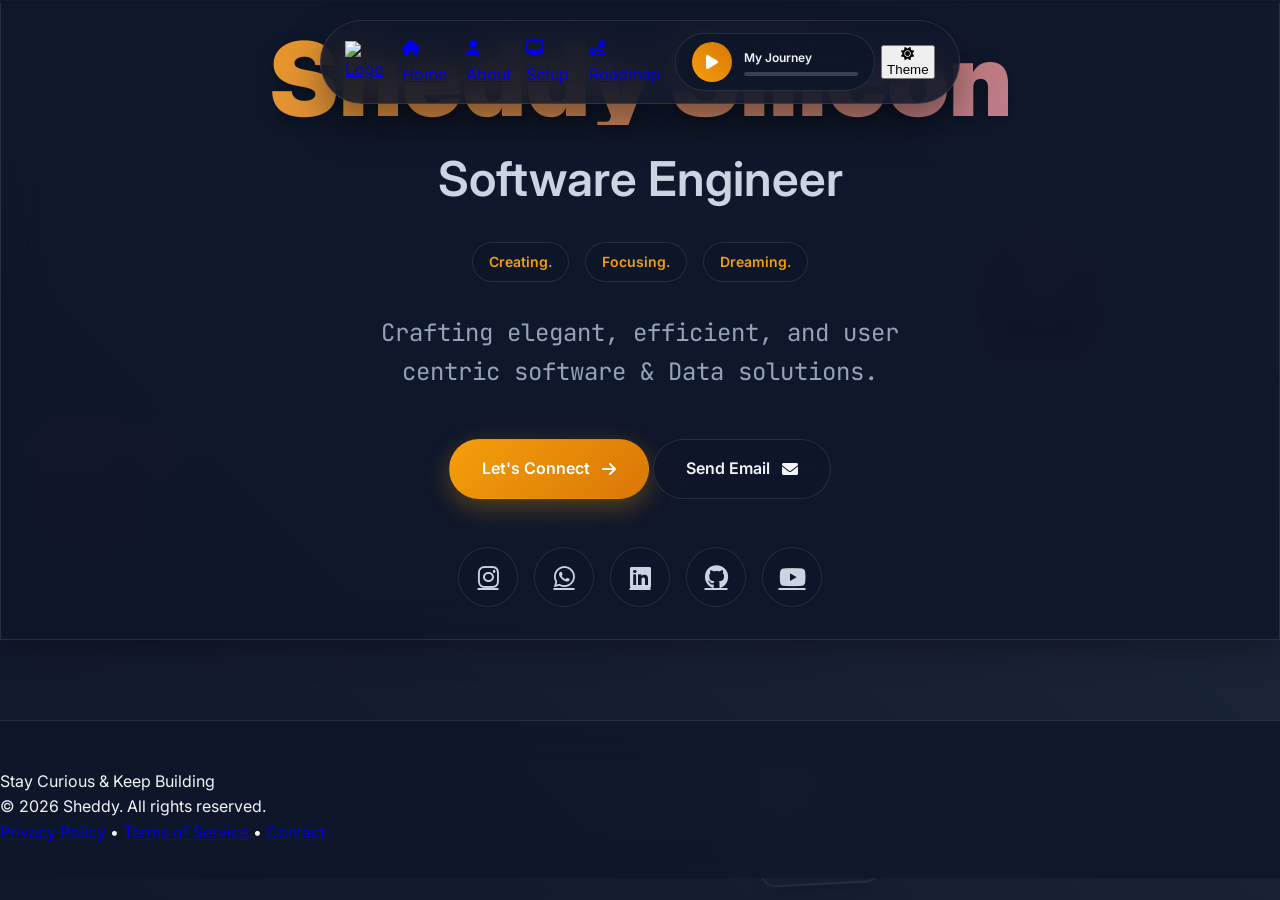
==== commit 6ceb4df9: "typo fix" ====
--- a/index.html
+++ b/index.html
@@ -166,7 +166,7 @@
     <footer class="footer">
         <div class="text-center space-y-4">
             <p class="text-lg font-semibold tracking-wider">Stay Curious & Keep Building</p>
-            <p class="text-sm text-muted">© 2025 Sheddy. All rights reserved.</p>
+            <p class="text-sm text-muted">© 2026 Sheddy. All rights reserved.</p>
             <div class="flex justify-center items-center gap-6 text-xs mt-4">
                 <a href="#" class="hover:text-primary transition-colors duration-300">Privacy Policy</a>
                 <span class="text-muted">•</span>
